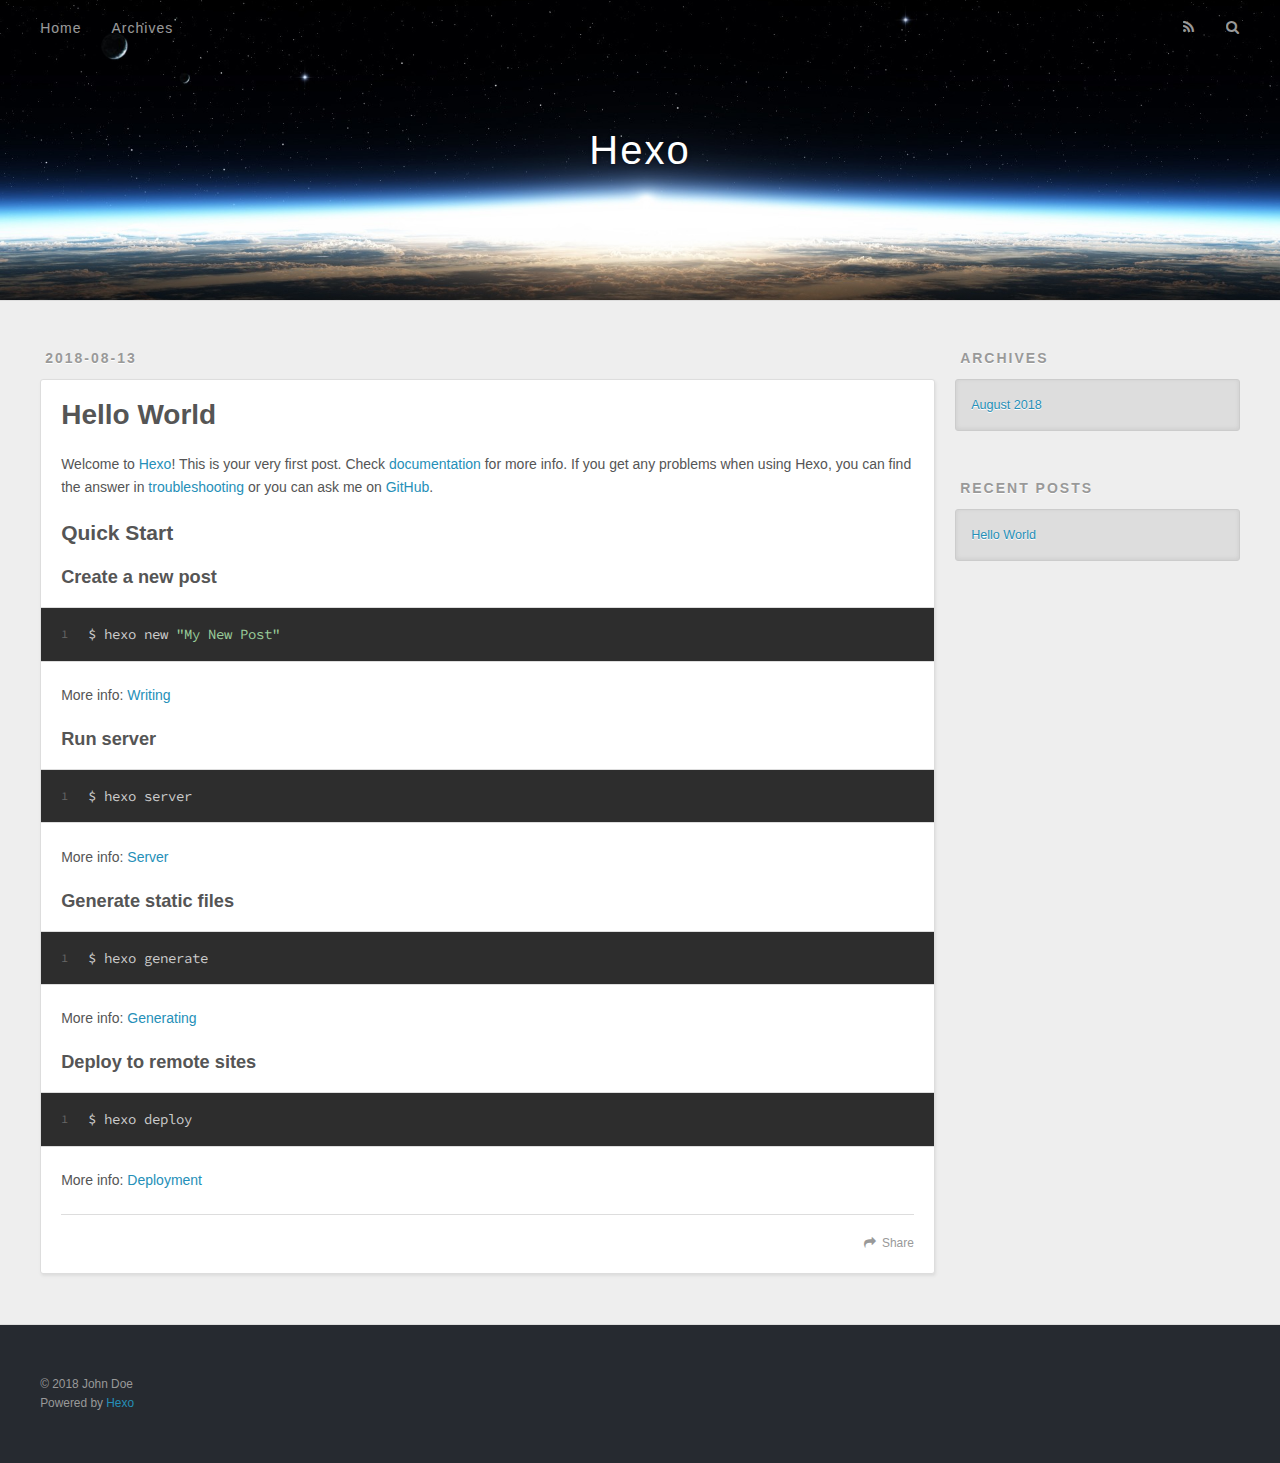
==== index.html @ 6955d1cc "Site updated: 2018-08-13 14:29:18" ====
<!DOCTYPE html>
<html>
<head>
  <meta charset="utf-8">
  

  
  <title>Hexo</title>
  <meta name="viewport" content="width=device-width, initial-scale=1, maximum-scale=1">
  <meta property="og:type" content="website">
<meta property="og:title" content="Hexo">
<meta property="og:url" content="http://yoursite.com/index.html">
<meta property="og:site_name" content="Hexo">
<meta property="og:locale" content="default">
<meta name="twitter:card" content="summary">
<meta name="twitter:title" content="Hexo">
  
    <link rel="alternate" href="/atom.xml" title="Hexo" type="application/atom+xml">
  
  
    <link rel="icon" href="/favicon.png">
  
  
    <link href="//fonts.googleapis.com/css?family=Source+Code+Pro" rel="stylesheet" type="text/css">
  
  <link rel="stylesheet" href="/css/style.css">
</head>

<body>
  <div id="container">
    <div id="wrap">
      <header id="header">
  <div id="banner"></div>
  <div id="header-outer" class="outer">
    <div id="header-title" class="inner">
      <h1 id="logo-wrap">
        <a href="/" id="logo">Hexo</a>
      </h1>
      
    </div>
    <div id="header-inner" class="inner">
      <nav id="main-nav">
        <a id="main-nav-toggle" class="nav-icon"></a>
        
          <a class="main-nav-link" href="/">Home</a>
        
          <a class="main-nav-link" href="/archives">Archives</a>
        
      </nav>
      <nav id="sub-nav">
        
          <a id="nav-rss-link" class="nav-icon" href="/atom.xml" title="RSS Feed"></a>
        
        <a id="nav-search-btn" class="nav-icon" title="Search"></a>
      </nav>
      <div id="search-form-wrap">
        <form action="//google.com/search" method="get" accept-charset="UTF-8" class="search-form"><input type="search" name="q" class="search-form-input" placeholder="Search"><button type="submit" class="search-form-submit">&#xF002;</button><input type="hidden" name="sitesearch" value="http://yoursite.com"></form>
      </div>
    </div>
  </div>
</header>
      <div class="outer">
        <section id="main">
  
    <article id="post-hello-world" class="article article-type-post" itemscope itemprop="blogPost">
  <div class="article-meta">
    <a href="/2018/08/13/hello-world/" class="article-date">
  <time datetime="2018-08-12T16:56:02.619Z" itemprop="datePublished">2018-08-13</time>
</a>
    
  </div>
  <div class="article-inner">
    
    
      <header class="article-header">
        
  
    <h1 itemprop="name">
      <a class="article-title" href="/2018/08/13/hello-world/">Hello World</a>
    </h1>
  

      </header>
    
    <div class="article-entry" itemprop="articleBody">
      
        <p>Welcome to <a href="https://hexo.io/" target="_blank" rel="noopener">Hexo</a>! This is your very first post. Check <a href="https://hexo.io/docs/" target="_blank" rel="noopener">documentation</a> for more info. If you get any problems when using Hexo, you can find the answer in <a href="https://hexo.io/docs/troubleshooting.html" target="_blank" rel="noopener">troubleshooting</a> or you can ask me on <a href="https://github.com/hexojs/hexo/issues" target="_blank" rel="noopener">GitHub</a>.</p>
<h2 id="Quick-Start"><a href="#Quick-Start" class="headerlink" title="Quick Start"></a>Quick Start</h2><h3 id="Create-a-new-post"><a href="#Create-a-new-post" class="headerlink" title="Create a new post"></a>Create a new post</h3><figure class="highlight bash"><table><tr><td class="gutter"><pre><span class="line">1</span><br></pre></td><td class="code"><pre><span class="line">$ hexo new <span class="string">"My New Post"</span></span><br></pre></td></tr></table></figure>
<p>More info: <a href="https://hexo.io/docs/writing.html" target="_blank" rel="noopener">Writing</a></p>
<h3 id="Run-server"><a href="#Run-server" class="headerlink" title="Run server"></a>Run server</h3><figure class="highlight bash"><table><tr><td class="gutter"><pre><span class="line">1</span><br></pre></td><td class="code"><pre><span class="line">$ hexo server</span><br></pre></td></tr></table></figure>
<p>More info: <a href="https://hexo.io/docs/server.html" target="_blank" rel="noopener">Server</a></p>
<h3 id="Generate-static-files"><a href="#Generate-static-files" class="headerlink" title="Generate static files"></a>Generate static files</h3><figure class="highlight bash"><table><tr><td class="gutter"><pre><span class="line">1</span><br></pre></td><td class="code"><pre><span class="line">$ hexo generate</span><br></pre></td></tr></table></figure>
<p>More info: <a href="https://hexo.io/docs/generating.html" target="_blank" rel="noopener">Generating</a></p>
<h3 id="Deploy-to-remote-sites"><a href="#Deploy-to-remote-sites" class="headerlink" title="Deploy to remote sites"></a>Deploy to remote sites</h3><figure class="highlight bash"><table><tr><td class="gutter"><pre><span class="line">1</span><br></pre></td><td class="code"><pre><span class="line">$ hexo deploy</span><br></pre></td></tr></table></figure>
<p>More info: <a href="https://hexo.io/docs/deployment.html" target="_blank" rel="noopener">Deployment</a></p>

      
    </div>
    <footer class="article-footer">
      <a data-url="http://yoursite.com/2018/08/13/hello-world/" data-id="cjkr3f8r6000020umygfd1src" class="article-share-link">Share</a>
      
      
    </footer>
  </div>
  
</article>


  


</section>
        
          <aside id="sidebar">
  
    

  
    

  
    
  
    
  <div class="widget-wrap">
    <h3 class="widget-title">Archives</h3>
    <div class="widget">
      <ul class="archive-list"><li class="archive-list-item"><a class="archive-list-link" href="/archives/2018/08/">August 2018</a></li></ul>
    </div>
  </div>


  
    
  <div class="widget-wrap">
    <h3 class="widget-title">Recent Posts</h3>
    <div class="widget">
      <ul>
        
          <li>
            <a href="/2018/08/13/hello-world/">Hello World</a>
          </li>
        
      </ul>
    </div>
  </div>

  
</aside>
        
      </div>
      <footer id="footer">
  
  <div class="outer">
    <div id="footer-info" class="inner">
      &copy; 2018 John Doe<br>
      Powered by <a href="http://hexo.io/" target="_blank">Hexo</a>
    </div>
  </div>
</footer>
    </div>
    <nav id="mobile-nav">
  
    <a href="/" class="mobile-nav-link">Home</a>
  
    <a href="/archives" class="mobile-nav-link">Archives</a>
  
</nav>
    

<script src="//ajax.googleapis.com/ajax/libs/jquery/2.0.3/jquery.min.js"></script>


  <link rel="stylesheet" href="/fancybox/jquery.fancybox.css">
  <script src="/fancybox/jquery.fancybox.pack.js"></script>


<script src="/js/script.js"></script>



  </div>
</body>
</html>
---- css/style.css ----
body {
  width: 100%;
}
body:before,
body:after {
  content: "";
  display: table;
}
body:after {
  clear: both;
}
html,
body,
div,
span,
applet,
object,
iframe,
h1,
h2,
h3,
h4,
h5,
h6,
p,
blockquote,
pre,
a,
abbr,
acronym,
address,
big,
cite,
code,
del,
dfn,
em,
img,
ins,
kbd,
q,
s,
samp,
small,
strike,
strong,
sub,
sup,
tt,
var,
dl,
dt,
dd,
ol,
ul,
li,
fieldset,
form,
label,
legend,
table,
caption,
tbody,
tfoot,
thead,
tr,
th,
td {
  margin: 0;
  padding: 0;
  border: 0;
  outline: 0;
  font-weight: inherit;
  font-style: inherit;
  font-family: inherit;
  font-size: 100%;
  vertical-align: baseline;
}
body {
  line-height: 1;
  color: #000;
  background: #fff;
}
ol,
ul {
  list-style: none;
}
table {
  border-collapse: separate;
  border-spacing: 0;
  vertical-align: middle;
}
caption,
th,
td {
  text-align: left;
  font-weight: normal;
  vertical-align: middle;
}
a img {
  border: none;
}
input,
button {
  margin: 0;
  padding: 0;
}
input::-moz-focus-inner,
button::-moz-focus-inner {
  border: 0;
  padding: 0;
}
@font-face {
  font-family: FontAwesome;
  font-style: normal;
  font-weight: normal;
  src: url("fonts/fontawesome-webfont.eot?v=#4.0.3");
  src: url("fonts/fontawesome-webfont.eot?#iefix&v=#4.0.3") format("embedded-opentype"), url("fonts/fontawesome-webfont.woff?v=#4.0.3") format("woff"), url("fonts/fontawesome-webfont.ttf?v=#4.0.3") format("truetype"), url("fonts/fontawesome-webfont.svg#fontawesomeregular?v=#4.0.3") format("svg");
}
html,
body,
#container {
  height: 100%;
}
body {
  background: #eee;
  font: 14px -apple-system, BlinkMacSystemFont, "Segoe UI", "Roboto", "Oxygen", "Ubuntu", "Cantarell", "Fira Sans", "Droid Sans", "Helvetica Neue", sans-serif;
  -webkit-text-size-adjust: 100%;
}
.outer {
  max-width: 1220px;
  margin: 0 auto;
  padding: 0 20px;
}
.outer:before,
.outer:after {
  content: "";
  display: table;
}
.outer:after {
  clear: both;
}
.inner {
  display: inline;
  float: left;
  width: 98.33333333333333%;
  margin: 0 0.833333333333333%;
}
.left,
.alignleft {
  float: left;
}
.right,
.alignright {
  float: right;
}
.clear {
  clear: both;
}
#container {
  position: relative;
}
.mobile-nav-on {
  overflow: hidden;
}
#wrap {
  height: 100%;
  width: 100%;
  position: absolute;
  top: 0;
  left: 0;
  -webkit-transition: 0.2s ease-out;
  -moz-transition: 0.2s ease-out;
  -ms-transition: 0.2s ease-out;
  transition: 0.2s ease-out;
  z-index: 1;
  background: #eee;
}
.mobile-nav-on #wrap {
  left: 280px;
}
@media screen and (min-width: 768px) {
  #main {
    display: inline;
    float: left;
    width: 73.33333333333333%;
    margin: 0 0.833333333333333%;
  }
}
.article-date,
.article-category-link,
.archive-year,
.widget-title {
  text-decoration: none;
  text-transform: uppercase;
  letter-spacing: 2px;
  color: #999;
  margin-bottom: 1em;
  margin-left: 5px;
  line-height: 1em;
  text-shadow: 0 1px #fff;
  font-weight: bold;
}
.article-inner,
.archive-article-inner {
  background: #fff;
  -webkit-box-shadow: 1px 2px 3px #ddd;
  box-shadow: 1px 2px 3px #ddd;
  border: 1px solid #ddd;
  border-radius: 3px;
}
.article-entry h1,
.widget h1 {
  font-size: 2em;
}
.article-entry h2,
.widget h2 {
  font-size: 1.5em;
}
.article-entry h3,
.widget h3 {
  font-size: 1.3em;
}
.article-entry h4,
.widget h4 {
  font-size: 1.2em;
}
.article-entry h5,
.widget h5 {
  font-size: 1em;
}
.article-entry h6,
.widget h6 {
  font-size: 1em;
  color: #999;
}
.article-entry hr,
.widget hr {
  border: 1px dashed #ddd;
}
.article-entry strong,
.widget strong {
  font-weight: bold;
}
.article-entry em,
.widget em,
.article-entry cite,
.widget cite {
  font-style: italic;
}
.article-entry sup,
.widget sup,
.article-entry sub,
.widget sub {
  font-size: 0.75em;
  line-height: 0;
  position: relative;
  vertical-align: baseline;
}
.article-entry sup,
.widget sup {
  top: -0.5em;
}
.article-entry sub,
.widget sub {
  bottom: -0.2em;
}
.article-entry small,
.widget small {
  font-size: 0.85em;
}
.article-entry acronym,
.widget acronym,
.article-entry abbr,
.widget abbr {
  border-bottom: 1px dotted;
}
.article-entry ul,
.widget ul,
.article-entry ol,
.widget ol,
.article-entry dl,
.widget dl {
  margin: 0 20px;
  line-height: 1.6em;
}
.article-entry ul ul,
.widget ul ul,
.article-entry ol ul,
.widget ol ul,
.article-entry ul ol,
.widget ul ol,
.article-entry ol ol,
.widget ol ol {
  margin-top: 0;
  margin-bottom: 0;
}
.article-entry ul,
.widget ul {
  list-style: disc;
}
.article-entry ol,
.widget ol {
  list-style: decimal;
}
.article-entry dt,
.widget dt {
  font-weight: bold;
}
#header {
  height: 300px;
  position: relative;
  border-bottom: 1px solid #ddd;
}
#header:before,
#header:after {
  content: "";
  position: absolute;
  left: 0;
  right: 0;
  height: 40px;
}
#header:before {
  top: 0;
  background: -webkit-linear-gradient(rgba(0,0,0,0.2), transparent);
  background: -moz-linear-gradient(rgba(0,0,0,0.2), transparent);
  background: -ms-linear-gradient(rgba(0,0,0,0.2), transparent);
  background: linear-gradient(rgba(0,0,0,0.2), transparent);
}
#header:after {
  bottom: 0;
  background: -webkit-linear-gradient(transparent, rgba(0,0,0,0.2));
  background: -moz-linear-gradient(transparent, rgba(0,0,0,0.2));
  background: -ms-linear-gradient(transparent, rgba(0,0,0,0.2));
  background: linear-gradient(transparent, rgba(0,0,0,0.2));
}
#header-outer {
  height: 100%;
  position: relative;
}
#header-inner {
  position: relative;
  overflow: hidden;
}
#banner {
  position: absolute;
  top: 0;
  left: 0;
  width: 100%;
  height: 100%;
  background: url("images/banner.jpg") center #000;
  -webkit-background-size: cover;
  -moz-background-size: cover;
  background-size: cover;
  z-index: -1;
}
#header-title {
  text-align: center;
  height: 40px;
  position: absolute;
  top: 50%;
  left: 0;
  margin-top: -20px;
}
#logo,
#subtitle {
  text-decoration: none;
  color: #fff;
  font-weight: 300;
  text-shadow: 0 1px 4px rgba(0,0,0,0.3);
}
#logo {
  font-size: 40px;
  line-height: 40px;
  letter-spacing: 2px;
}
#subtitle {
  font-size: 16px;
  line-height: 16px;
  letter-spacing: 1px;
}
#subtitle-wrap {
  margin-top: 16px;
}
#main-nav {
  float: left;
  margin-left: -15px;
}
.nav-icon,
.main-nav-link {
  float: left;
  color: #fff;
  opacity: 0.6;
  text-decoration: none;
  text-shadow: 0 1px rgba(0,0,0,0.2);
  -webkit-transition: opacity 0.2s;
  -moz-transition: opacity 0.2s;
  -ms-transition: opacity 0.2s;
  transition: opacity 0.2s;
  display: block;
  padding: 20px 15px;
}
.nav-icon:hover,
.main-nav-link:hover {
  opacity: 1;
}
.nav-icon {
  font-family: FontAwesome;
  text-align: center;
  font-size: 14px;
  width: 14px;
  height: 14px;
  padding: 20px 15px;
  position: relative;
  cursor: pointer;
}
.main-nav-link {
  font-weight: 300;
  letter-spacing: 1px;
}
@media screen and (max-width: 479px) {
  .main-nav-link {
    display: none;
  }
}
#main-nav-toggle {
  display: none;
}
#main-nav-toggle:before {
  content: "\f0c9";
}
@media screen and (max-width: 479px) {
  #main-nav-toggle {
    display: block;
  }
}
#sub-nav {
  float: right;
  margin-right: -15px;
}
#nav-rss-link:before {
  content: "\f09e";
}
#nav-search-btn:before {
  content: "\f002";
}
#search-form-wrap {
  position: absolute;
  top: 15px;
  width: 150px;
  height: 30px;
  right: -150px;
  opacity: 0;
  -webkit-transition: 0.2s ease-out;
  -moz-transition: 0.2s ease-out;
  -ms-transition: 0.2s ease-out;
  transition: 0.2s ease-out;
}
#search-form-wrap.on {
  opacity: 1;
  right: 0;
}
@media screen and (max-width: 479px) {
  #search-form-wrap {
    width: 100%;
    right: -100%;
  }
}
.search-form {
  position: absolute;
  top: 0;
  left: 0;
  right: 0;
  background: #fff;
  padding: 5px 15px;
  border-radius: 15px;
  -webkit-box-shadow: 0 0 10px rgba(0,0,0,0.3);
  box-shadow: 0 0 10px rgba(0,0,0,0.3);
}
.search-form-input {
  border: none;
  background: none;
  color: #555;
  width: 100%;
  font: 13px -apple-system, BlinkMacSystemFont, "Segoe UI", "Roboto", "Oxygen", "Ubuntu", "Cantarell", "Fira Sans", "Droid Sans", "Helvetica Neue", sans-serif;
  outline: none;
}
.search-form-input::-webkit-search-results-decoration,
.search-form-input::-webkit-search-cancel-button {
  -webkit-appearance: none;
}
.search-form-submit {
  position: absolute;
  top: 50%;
  right: 10px;
  margin-top: -7px;
  font: 13px FontAwesome;
  border: none;
  background: none;
  color: #bbb;
  cursor: pointer;
}
.search-form-submit:hover,
.search-form-submit:focus {
  color: #777;
}
.article {
  margin: 50px 0;
}
.article-inner {
  overflow: hidden;
}
.article-meta:before,
.article-meta:after {
  content: "";
  display: table;
}
.article-meta:after {
  clear: both;
}
.article-date {
  float: left;
}
.article-category {
  float: left;
  line-height: 1em;
  color: #ccc;
  text-shadow: 0 1px #fff;
  margin-left: 8px;
}
.article-category:before {
  content: "\2022";
}
.article-category-link {
  margin: 0 12px 1em;
}
.article-header {
  padding: 20px 20px 0;
}
.article-title {
  text-decoration: none;
  font-size: 2em;
  font-weight: bold;
  color: #555;
  line-height: 1.1em;
  -webkit-transition: color 0.2s;
  -moz-transition: color 0.2s;
  -ms-transition: color 0.2s;
  transition: color 0.2s;
}
a.article-title:hover {
  color: #258fb8;
}
.article-entry {
  color: #555;
  padding: 0 20px;
}
.article-entry:before,
.article-entry:after {
  content: "";
  display: table;
}
.article-entry:after {
  clear: both;
}
.article-entry p,
.article-entry table {
  line-height: 1.6em;
  margin: 1.6em 0;
}
.article-entry h1,
.article-entry h2,
.article-entry h3,
.article-entry h4,
.article-entry h5,
.article-entry h6 {
  font-weight: bold;
}
.article-entry h1,
.article-entry h2,
.article-entry h3,
.article-entry h4,
.article-entry h5,
.article-entry h6 {
  line-height: 1.1em;
  margin: 1.1em 0;
}
.article-entry a {
  color: #258fb8;
  text-decoration: none;
}
.article-entry a:hover {
  text-decoration: underline;
}
.article-entry ul,
.article-entry ol,
.article-entry dl {
  margin-top: 1.6em;
  margin-bottom: 1.6em;
}
.article-entry img,
.article-entry video {
  max-width: 100%;
  height: auto;
  display: block;
  margin: auto;
}
.article-entry iframe {
  border: none;
}
.article-entry table {
  width: 100%;
  border-collapse: collapse;
  border-spacing: 0;
}
.article-entry th {
  font-weight: bold;
  border-bottom: 3px solid #ddd;
  padding-bottom: 0.5em;
}
.article-entry td {
  border-bottom: 1px solid #ddd;
  padding: 10px 0;
}
.article-entry blockquote {
  font-family: Georgia, "Times New Roman", serif;
  font-size: 1.4em;
  margin: 1.6em 20px;
  text-align: center;
}
.article-entry blockquote footer {
  font-size: 14px;
  margin: 1.6em 0;
  font-family: -apple-system, BlinkMacSystemFont, "Segoe UI", "Roboto", "Oxygen", "Ubuntu", "Cantarell", "Fira Sans", "Droid Sans", "Helvetica Neue", sans-serif;
}
.article-entry blockquote footer cite:before {
  content: "—";
  padding: 0 0.5em;
}
.article-entry .pullquote {
  text-align: left;
  width: 45%;
  margin: 0;
}
.article-entry .pullquote.left {
  margin-left: 0.5em;
  margin-right: 1em;
}
.article-entry .pullquote.right {
  margin-right: 0.5em;
  margin-left: 1em;
}
.article-entry .caption {
  color: #999;
  display: block;
  font-size: 0.9em;
  margin-top: 0.5em;
  position: relative;
  text-align: center;
}
.article-entry .video-container {
  position: relative;
  padding-top: 56.25%;
  height: 0;
  overflow: hidden;
}
.article-entry .video-container iframe,
.article-entry .video-container object,
.article-entry .video-container embed {
  position: absolute;
  top: 0;
  left: 0;
  width: 100%;
  height: 100%;
  margin-top: 0;
}
.article-more-link a {
  display: inline-block;
  line-height: 1em;
  padding: 6px 15px;
  border-radius: 15px;
  background: #eee;
  color: #999;
  text-shadow: 0 1px #fff;
  text-decoration: none;
}
.article-more-link a:hover {
  background: #258fb8;
  color: #fff;
  text-decoration: none;
  text-shadow: 0 1px #1e7293;
}
.article-footer {
  font-size: 0.85em;
  line-height: 1.6em;
  border-top: 1px solid #ddd;
  padding-top: 1.6em;
  margin: 0 20px 20px;
}
.article-footer:before,
.article-footer:after {
  content: "";
  display: table;
}
.article-footer:after {
  clear: both;
}
.article-footer a {
  color: #999;
  text-decoration: none;
}
.article-footer a:hover {
  color: #555;
}
.article-tag-list-item {
  float: left;
  margin-right: 10px;
}
.article-tag-list-link:before {
  content: "#";
}
.article-comment-link {
  float: right;
}
.article-comment-link:before {
  content: "\f075";
  font-family: FontAwesome;
  padding-right: 8px;
}
.article-share-link {
  cursor: pointer;
  float: right;
  margin-left: 20px;
}
.article-share-link:before {
  content: "\f064";
  font-family: FontAwesome;
  padding-right: 6px;
}
#article-nav {
  position: relative;
}
#article-nav:before,
#article-nav:after {
  content: "";
  display: table;
}
#article-nav:after {
  clear: both;
}
@media screen and (min-width: 768px) {
  #article-nav {
    margin: 50px 0;
  }
  #article-nav:before {
    width: 8px;
    height: 8px;
    position: absolute;
    top: 50%;
    left: 50%;
    margin-top: -4px;
    margin-left: -4px;
    content: "";
    border-radius: 50%;
    background: #ddd;
    -webkit-box-shadow: 0 1px 2px #fff;
    box-shadow: 0 1px 2px #fff;
  }
}
.article-nav-link-wrap {
  text-decoration: none;
  text-shadow: 0 1px #fff;
  color: #999;
  -webkit-box-sizing: border-box;
  -moz-box-sizing: border-box;
  box-sizing: border-box;
  margin-top: 50px;
  text-align: center;
  display: block;
}
.article-nav-link-wrap:hover {
  color: #555;
}
@media screen and (min-width: 768px) {
  .article-nav-link-wrap {
    width: 50%;
    margin-top: 0;
  }
}
@media screen and (min-width: 768px) {
  #article-nav-newer {
    float: left;
    text-align: right;
    padding-right: 20px;
  }
}
@media screen and (min-width: 768px) {
  #article-nav-older {
    float: right;
    text-align: left;
    padding-left: 20px;
  }
}
.article-nav-caption {
  text-transform: uppercase;
  letter-spacing: 2px;
  color: #ddd;
  line-height: 1em;
  font-weight: bold;
}
#article-nav-newer .article-nav-caption {
  margin-right: -2px;
}
.article-nav-title {
  font-size: 0.85em;
  line-height: 1.6em;
  margin-top: 0.5em;
}
.article-share-box {
  position: absolute;
  display: none;
  background: #fff;
  -webkit-box-shadow: 1px 2px 10px rgba(0,0,0,0.2);
  box-shadow: 1px 2px 10px rgba(0,0,0,0.2);
  border-radius: 3px;
  margin-left: -145px;
  overflow: hidden;
  z-index: 1;
}
.article-share-box.on {
  display: block;
}
.article-share-input {
  width: 100%;
  background: none;
  -webkit-box-sizing: border-box;
  -moz-box-sizing: border-box;
  box-sizing: border-box;
  font: 14px -apple-system, BlinkMacSystemFont, "Segoe UI", "Roboto", "Oxygen", "Ubuntu", "Cantarell", "Fira Sans", "Droid Sans", "Helvetica Neue", sans-serif;
  padding: 0 15px;
  color: #555;
  outline: none;
  border: 1px solid #ddd;
  border-radius: 3px 3px 0 0;
  height: 36px;
  line-height: 36px;
}
.article-share-links {
  background: #eee;
}
.article-share-links:before,
.article-share-links:after {
  content: "";
  display: table;
}
.article-share-links:after {
  clear: both;
}
.article-share-twitter,
.article-share-facebook,
.article-share-pinterest,
.article-share-google {
  width: 50px;
  height: 36px;
  display: block;
  float: left;
  position: relative;
  color: #999;
  text-shadow: 0 1px #fff;
}
.article-share-twitter:before,
.article-share-facebook:before,
.article-share-pinterest:before,
.article-share-google:before {
  font-size: 20px;
  font-family: FontAwesome;
  width: 20px;
  height: 20px;
  position: absolute;
  top: 50%;
  left: 50%;
  margin-top: -10px;
  margin-left: -10px;
  text-align: center;
}
.article-share-twitter:hover,
.article-share-facebook:hover,
.article-share-pinterest:hover,
.article-share-google:hover {
  color: #fff;
}
.article-share-twitter:before {
  content: "\f099";
}
.article-share-twitter:hover {
  background: #00aced;
  text-shadow: 0 1px #008abe;
}
.article-share-facebook:before {
  content: "\f09a";
}
.article-share-facebook:hover {
  background: #3b5998;
  text-shadow: 0 1px #2f477a;
}
.article-share-pinterest:before {
  content: "\f0d2";
}
.article-share-pinterest:hover {
  background: #cb2027;
  text-shadow: 0 1px #a21a1f;
}
.article-share-google:before {
  content: "\f0d5";
}
.article-share-google:hover {
  background: #dd4b39;
  text-shadow: 0 1px #be3221;
}
.article-gallery {
  background: #000;
  position: relative;
}
.article-gallery-photos {
  position: relative;
  overflow: hidden;
}
.article-gallery-img {
  display: none;
  max-width: 100%;
}
.article-gallery-img:first-child {
  display: block;
}
.article-gallery-img.loaded {
  position: absolute;
  display: block;
}
.article-gallery-img img {
  display: block;
  max-width: 100%;
  margin: 0 auto;
}
#comments {
  background: #fff;
  -webkit-box-shadow: 1px 2px 3px #ddd;
  box-shadow: 1px 2px 3px #ddd;
  padding: 20px;
  border: 1px solid #ddd;
  border-radius: 3px;
  margin: 50px 0;
}
#comments a {
  color: #258fb8;
}
.archives-wrap {
  margin: 50px 0;
}
.archives:before,
.archives:after {
  content: "";
  display: table;
}
.archives:after {
  clear: both;
}
.archive-year-wrap {
  margin-bottom: 1em;
}
.archives {
  -webkit-column-gap: 10px;
  -moz-column-gap: 10px;
  column-gap: 10px;
}
@media screen and (min-width: 480px) and (max-width: 767px) {
  .archives {
    -webkit-column-count: 2;
    -moz-column-count: 2;
    column-count: 2;
  }
}
@media screen and (min-width: 768px) {
  .archives {
    -webkit-column-count: 3;
    -moz-column-count: 3;
    column-count: 3;
  }
}
.archive-article {
  -webkit-column-break-inside: avoid;
  page-break-inside: avoid;
  overflow: hidden;
  break-inside: avoid-column;
}
.archive-article-inner {
  padding: 10px;
  margin-bottom: 15px;
}
.archive-article-title {
  text-decoration: none;
  font-weight: bold;
  color: #555;
  -webkit-transition: color 0.2s;
  -moz-transition: color 0.2s;
  -ms-transition: color 0.2s;
  transition: color 0.2s;
  line-height: 1.6em;
}
.archive-article-title:hover {
  color: #258fb8;
}
.archive-article-footer {
  margin-top: 1em;
}
.archive-article-date {
  color: #999;
  text-decoration: none;
  font-size: 0.85em;
  line-height: 1em;
  margin-bottom: 0.5em;
  display: block;
}
#page-nav {
  margin: 50px auto;
  background: #fff;
  -webkit-box-shadow: 1px 2px 3px #ddd;
  box-shadow: 1px 2px 3px #ddd;
  border: 1px solid #ddd;
  border-radius: 3px;
  text-align: center;
  color: #999;
  overflow: hidden;
}
#page-nav:before,
#page-nav:after {
  content: "";
  display: table;
}
#page-nav:after {
  clear: both;
}
#page-nav a,
#page-nav span {
  padding: 10px 20px;
  line-height: 1;
  height: 2ex;
}
#page-nav a {
  color: #999;
  text-decoration: none;
}
#page-nav a:hover {
  background: #999;
  color: #fff;
}
#page-nav .prev {
  float: left;
}
#page-nav .next {
  float: right;
}
#page-nav .page-number {
  display: inline-block;
}
@media screen and (max-width: 479px) {
  #page-nav .page-number {
    display: none;
  }
}
#page-nav .current {
  color: #555;
  font-weight: bold;
}
#page-nav .space {
  color: #ddd;
}
#footer {
  background: #262a30;
  padding: 50px 0;
  border-top: 1px solid #ddd;
  color: #999;
}
#footer a {
  color: #258fb8;
  text-decoration: none;
}
#footer a:hover {
  text-decoration: underline;
}
#footer-info {
  line-height: 1.6em;
  font-size: 0.85em;
}
.article-entry pre,
.article-entry .highlight {
  background: #2d2d2d;
  margin: 0 -20px;
  padding: 15px 20px;
  border-style: solid;
  border-color: #ddd;
  border-width: 1px 0;
  overflow: auto;
  color: #ccc;
  line-height: 22.400000000000002px;
}
.article-entry .highlight .gutter pre,
.article-entry .gist .gist-file .gist-data .line-numbers {
  color: #666;
  font-size: 0.85em;
}
.article-entry pre,
.article-entry code {
  font-family: "Source Code Pro", Consolas, Monaco, Menlo, Consolas, monospace;
}
.article-entry code {
  background: #eee;
  text-shadow: 0 1px #fff;
  padding: 0 0.3em;
}
.article-entry pre code {
  background: none;
  text-shadow: none;
  padding: 0;
}
.article-entry .highlight pre {
  border: none;
  margin: 0;
  padding: 0;
}
.article-entry .highlight table {
  margin: 0;
  width: auto;
}
.article-entry .highlight td {
  border: none;
  padding: 0;
}
.article-entry .highlight figcaption {
  font-size: 0.85em;
  color: #999;
  line-height: 1em;
  margin-bottom: 1em;
}
.article-entry .highlight figcaption:before,
.article-entry .highlight figcaption:after {
  content: "";
  display: table;
}
.article-entry .highlight figcaption:after {
  clear: both;
}
.article-entry .highlight figcaption a {
  float: right;
}
.article-entry .highlight .gutter pre {
  text-align: right;
  padding-right: 20px;
}
.article-entry .highlight .line {
  height: 22.400000000000002px;
}
.article-entry .highlight .line.marked {
  background: #515151;
}
.article-entry .gist {
  margin: 0 -20px;
  border-style: solid;
  border-color: #ddd;
  border-width: 1px 0;
  background: #2d2d2d;
  padding: 15px 20px 15px 0;
}
.article-entry .gist .gist-file {
  border: none;
  font-family: "Source Code Pro", Consolas, Monaco, Menlo, Consolas, monospace;
  margin: 0;
}
.article-entry .gist .gist-file .gist-data {
  background: none;
  border: none;
}
.article-entry .gist .gist-file .gist-data .line-numbers {
  background: none;
  border: none;
  padding: 0 20px 0 0;
}
.article-entry .gist .gist-file .gist-data .line-data {
  padding: 0 !important;
}
.article-entry .gist .gist-file .highlight {
  margin: 0;
  padding: 0;
  border: none;
}
.article-entry .gist .gist-file .gist-meta {
  background: #2d2d2d;
  color: #999;
  font: 0.85em -apple-system, BlinkMacSystemFont, "Segoe UI", "Roboto", "Oxygen", "Ubuntu", "Cantarell", "Fira Sans", "Droid Sans", "Helvetica Neue", sans-serif;
  text-shadow: 0 0;
  padding: 0;
  margin-top: 1em;
  margin-left: 20px;
}
.article-entry .gist .gist-file .gist-meta a {
  color: #258fb8;
  font-weight: normal;
}
.article-entry .gist .gist-file .gist-meta a:hover {
  text-decoration: underline;
}
pre .comment,
pre .title {
  color: #999;
}
pre .variable,
pre .attribute,
pre .tag,
pre .regexp,
pre .ruby .constant,
pre .xml .tag .title,
pre .xml .pi,
pre .xml .doctype,
pre .html .doctype,
pre .css .id,
pre .css .class,
pre .css .pseudo {
  color: #f2777a;
}
pre .number,
pre .preprocessor,
pre .built_in,
pre .literal,
pre .params,
pre .constant {
  color: #f99157;
}
pre .class,
pre .ruby .class .title,
pre .css .rules .attribute {
  color: #9c9;
}
pre .string,
pre .value,
pre .inheritance,
pre .header,
pre .ruby .symbol,
pre .xml .cdata {
  color: #9c9;
}
pre .css .hexcolor {
  color: #6cc;
}
pre .function,
pre .python .decorator,
pre .python .title,
pre .ruby .function .title,
pre .ruby .title .keyword,
pre .perl .sub,
pre .javascript .title,
pre .coffeescript .title {
  color: #69c;
}
pre .keyword,
pre .javascript .function {
  color: #c9c;
}
@media screen and (max-width: 479px) {
  #mobile-nav {
    position: absolute;
    top: 0;
    left: 0;
    width: 280px;
    height: 100%;
    background: #191919;
    border-right: 1px solid #fff;
  }
}
@media screen and (max-width: 479px) {
  .mobile-nav-link {
    display: block;
    color: #999;
    text-decoration: none;
    padding: 15px 20px;
    font-weight: bold;
  }
  .mobile-nav-link:hover {
    color: #fff;
  }
}
@media screen and (min-width: 768px) {
  #sidebar {
    display: inline;
    float: left;
    width: 23.333333333333332%;
    margin: 0 0.833333333333333%;
  }
}
.widget-wrap {
  margin: 50px 0;
}
.widget {
  color: #777;
  text-shadow: 0 1px #fff;
  background: #ddd;
  -webkit-box-shadow: 0 -1px 4px #ccc inset;
  box-shadow: 0 -1px 4px #ccc inset;
  border: 1px solid #ccc;
  padding: 15px;
  border-radius: 3px;
}
.widget a {
  color: #258fb8;
  text-decoration: none;
}
.widget a:hover {
  text-decoration: underline;
}
.widget ul ul,
.widget ol ul,
.widget dl ul,
.widget ul ol,
.widget ol ol,
.widget dl ol,
.widget ul dl,
.widget ol dl,
.widget dl dl {
  margin-left: 15px;
  list-style: disc;
}
.widget {
  line-height: 1.6em;
  word-wrap: break-word;
  font-size: 0.9em;
}
.widget ul,
.widget ol {
  list-style: none;
  margin: 0;
}
.widget ul ul,
.widget ol ul,
.widget ul ol,
.widget ol ol {
  margin: 0 20px;
}
.widget ul ul,
.widget ol ul {
  list-style: disc;
}
.widget ul ol,
.widget ol ol {
  list-style: decimal;
}
.category-list-count,
.tag-list-count,
.archive-list-count {
  padding-left: 5px;
  color: #999;
  font-size: 0.85em;
}
.category-list-count:before,
.tag-list-count:before,
.archive-list-count:before {
  content: "(";
}
.category-list-count:after,
.tag-list-count:after,
.archive-list-count:after {
  content: ")";
}
.tagcloud a {
  margin-right: 5px;
  display: inline-block;
}
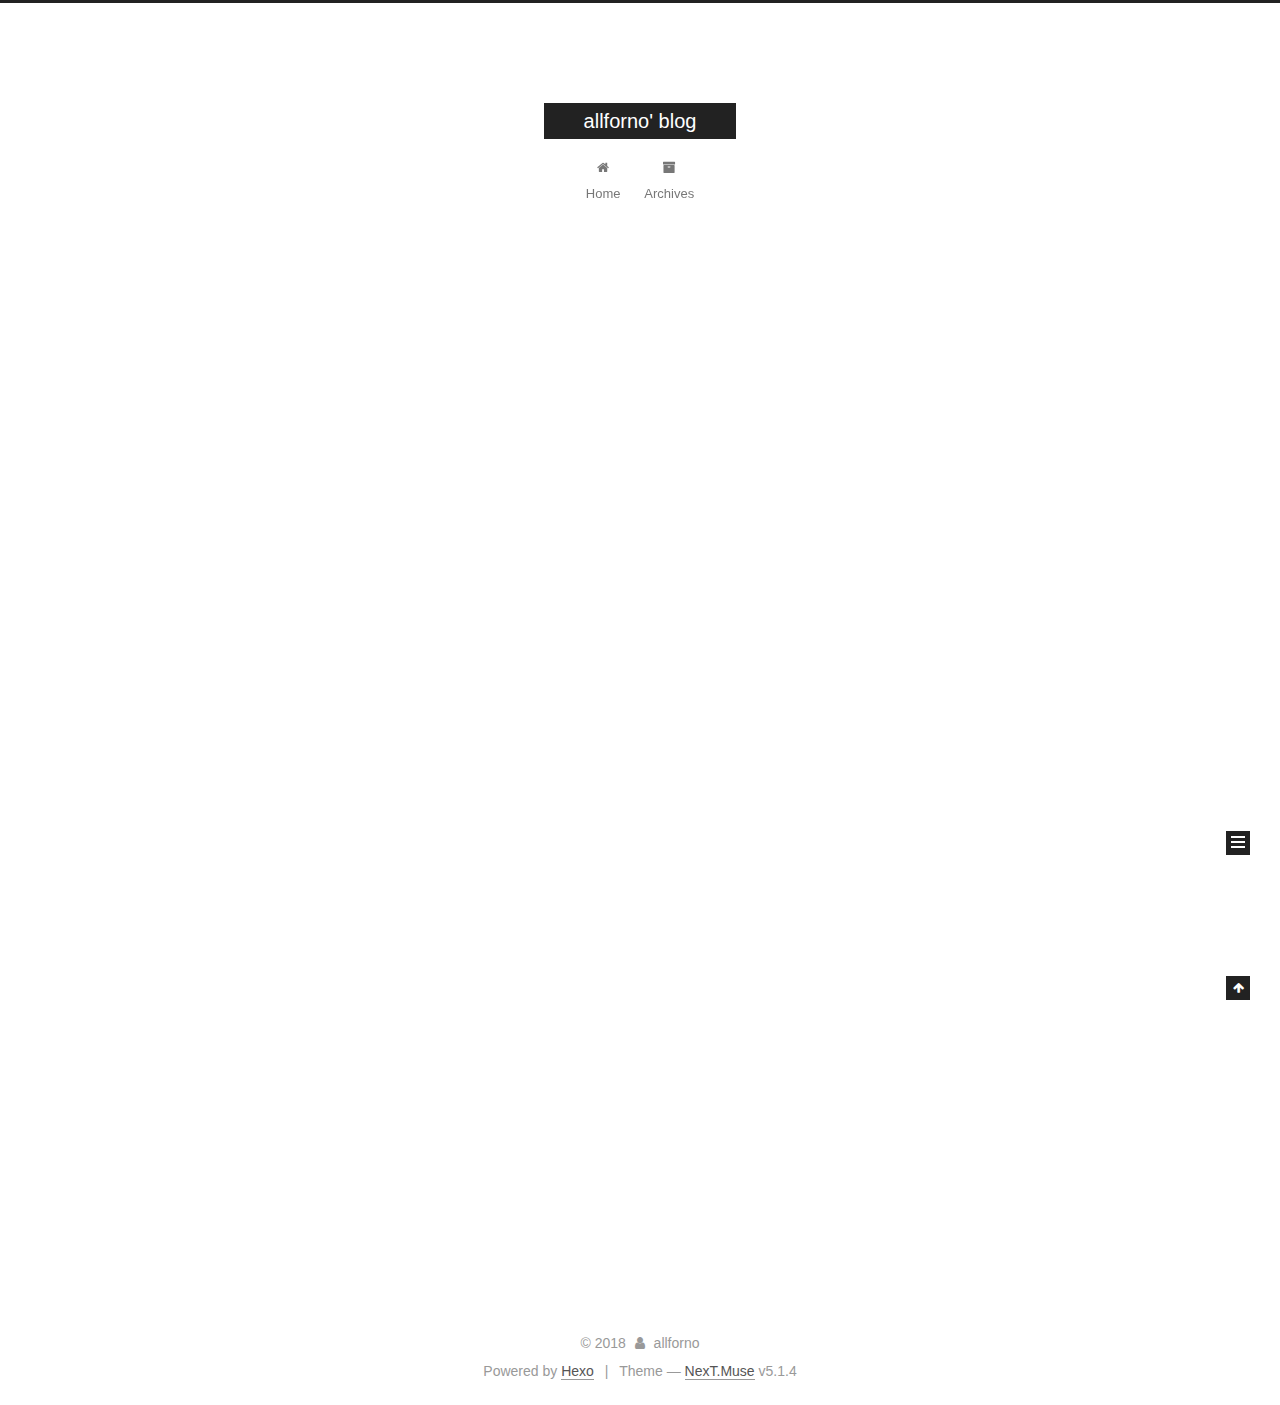
==== commit a298be9d: "Site updated: 2018-08-13 16:12:14" ====
--- a/index.html
+++ b/index.html
@@ -1,90 +1,306 @@
 <!DOCTYPE html>
-<html>
+
+
+
+  
+
+
+<html class="theme-next muse use-motion" lang="">
 <head>
-  <meta charset="utf-8">
-  
-
-  
-  <title>Hexo</title>
-  <meta name="viewport" content="width=device-width, initial-scale=1, maximum-scale=1">
-  <meta property="og:type" content="website">
-<meta property="og:title" content="Hexo">
+  <meta charset="UTF-8"/>
+<meta http-equiv="X-UA-Compatible" content="IE=edge" />
+<meta name="viewport" content="width=device-width, initial-scale=1, maximum-scale=1"/>
+<meta name="theme-color" content="#222">
+
+
+
+
+
+
+
+
+
+<meta http-equiv="Cache-Control" content="no-transform" />
+<meta http-equiv="Cache-Control" content="no-siteapp" />
+
+
+
+
+
+
+
+
+
+
+
+
+
+
+
+
+  
+  
+  <link href="/lib/fancybox/source/jquery.fancybox.css?v=2.1.5" rel="stylesheet" type="text/css" />
+
+
+
+
+
+
+
+<link href="/lib/font-awesome/css/font-awesome.min.css?v=4.6.2" rel="stylesheet" type="text/css" />
+
+<link href="/css/main.css?v=5.1.4" rel="stylesheet" type="text/css" />
+
+
+  <link rel="apple-touch-icon" sizes="180x180" href="/images/apple-touch-icon-next.png?v=5.1.4">
+
+
+  <link rel="icon" type="image/png" sizes="32x32" href="/images/favicon-32x32-next.png?v=5.1.4">
+
+
+  <link rel="icon" type="image/png" sizes="16x16" href="/images/favicon-16x16-next.png?v=5.1.4">
+
+
+  <link rel="mask-icon" href="/images/logo.svg?v=5.1.4" color="#222">
+
+
+
+
+
+  <meta name="keywords" content="Hexo, NexT" />
+
+
+
+
+
+
+
+
+
+
+<meta property="og:type" content="website">
+<meta property="og:title" content="allforno&#39; blog">
 <meta property="og:url" content="http://yoursite.com/index.html">
-<meta property="og:site_name" content="Hexo">
+<meta property="og:site_name" content="allforno&#39; blog">
 <meta property="og:locale" content="default">
 <meta name="twitter:card" content="summary">
-<meta name="twitter:title" content="Hexo">
-  
-    <link rel="alternate" href="/atom.xml" title="Hexo" type="application/atom+xml">
-  
-  
-    <link rel="icon" href="/favicon.png">
-  
-  
-    <link href="//fonts.googleapis.com/css?family=Source+Code+Pro" rel="stylesheet" type="text/css">
-  
-  <link rel="stylesheet" href="/css/style.css">
+<meta name="twitter:title" content="allforno&#39; blog">
+
+
+
+<script type="text/javascript" id="hexo.configurations">
+  var NexT = window.NexT || {};
+  var CONFIG = {
+    root: '/',
+    scheme: 'Muse',
+    version: '5.1.4',
+    sidebar: {"position":"left","display":"post","offset":12,"b2t":false,"scrollpercent":false,"onmobile":false},
+    fancybox: true,
+    tabs: true,
+    motion: {"enable":true,"async":false,"transition":{"post_block":"fadeIn","post_header":"slideDownIn","post_body":"slideDownIn","coll_header":"slideLeftIn","sidebar":"slideUpIn"}},
+    duoshuo: {
+      userId: '0',
+      author: 'Author'
+    },
+    algolia: {
+      applicationID: '',
+      apiKey: '',
+      indexName: '',
+      hits: {"per_page":10},
+      labels: {"input_placeholder":"Search for Posts","hits_empty":"We didn't find any results for the search: ${query}","hits_stats":"${hits} results found in ${time} ms"}
+    }
+  };
+</script>
+
+
+
+  <link rel="canonical" href="http://yoursite.com/"/>
+
+
+
+
+
+  <title>allforno' blog</title>
+  
+
+
+
+
+
+
+
+
 </head>
 
-<body>
-  <div id="container">
-    <div id="wrap">
-      <header id="header">
-  <div id="banner"></div>
-  <div id="header-outer" class="outer">
-    <div id="header-title" class="inner">
-      <h1 id="logo-wrap">
-        <a href="/" id="logo">Hexo</a>
-      </h1>
-      
+<body itemscope itemtype="http://schema.org/WebPage" lang="default">
+
+  
+  
+    
+  
+
+  <div class="container sidebar-position-left 
+  page-home">
+    <div class="headband"></div>
+
+    <header id="header" class="header" itemscope itemtype="http://schema.org/WPHeader">
+      <div class="header-inner"><div class="site-brand-wrapper">
+  <div class="site-meta ">
+    
+
+    <div class="custom-logo-site-title">
+      <a href="/"  class="brand" rel="start">
+        <span class="logo-line-before"><i></i></span>
+        <span class="site-title">allforno' blog</span>
+        <span class="logo-line-after"><i></i></span>
+      </a>
     </div>
-    <div id="header-inner" class="inner">
-      <nav id="main-nav">
-        <a id="main-nav-toggle" class="nav-icon"></a>
-        
-          <a class="main-nav-link" href="/">Home</a>
-        
-          <a class="main-nav-link" href="/archives">Archives</a>
-        
-      </nav>
-      <nav id="sub-nav">
-        
-          <a id="nav-rss-link" class="nav-icon" href="/atom.xml" title="RSS Feed"></a>
-        
-        <a id="nav-search-btn" class="nav-icon" title="Search"></a>
-      </nav>
-      <div id="search-form-wrap">
-        <form action="//google.com/search" method="get" accept-charset="UTF-8" class="search-form"><input type="search" name="q" class="search-form-input" placeholder="Search"><button type="submit" class="search-form-submit">&#xF002;</button><input type="hidden" name="sitesearch" value="http://yoursite.com"></form>
-      </div>
-    </div>
+      
+        <p class="site-subtitle"></p>
+      
   </div>
-</header>
-      <div class="outer">
-        <section id="main">
-  
-    <article id="post-hello-world" class="article article-type-post" itemscope itemprop="blogPost">
-  <div class="article-meta">
-    <a href="/2018/08/13/hello-world/" class="article-date">
-  <time datetime="2018-08-12T16:56:02.619Z" itemprop="datePublished">2018-08-13</time>
-</a>
-    
+
+  <div class="site-nav-toggle">
+    <button>
+      <span class="btn-bar"></span>
+      <span class="btn-bar"></span>
+      <span class="btn-bar"></span>
+    </button>
   </div>
-  <div class="article-inner">
-    
-    
-      <header class="article-header">
-        
-  
-    <h1 itemprop="name">
-      <a class="article-title" href="/2018/08/13/hello-world/">Hello World</a>
-    </h1>
-  
-
+</div>
+
+<nav class="site-nav">
+  
+
+  
+    <ul id="menu" class="menu">
+      
+        
+        <li class="menu-item menu-item-home">
+          <a href="/" rel="section">
+            
+              <i class="menu-item-icon fa fa-fw fa-home"></i> <br />
+            
+            Home
+          </a>
+        </li>
+      
+        
+        <li class="menu-item menu-item-archives">
+          <a href="/archives/" rel="section">
+            
+              <i class="menu-item-icon fa fa-fw fa-archive"></i> <br />
+            
+            Archives
+          </a>
+        </li>
+      
+
+      
+    </ul>
+  
+
+  
+</nav>
+
+
+
+ </div>
+    </header>
+
+    <main id="main" class="main">
+      <div class="main-inner">
+        <div class="content-wrap">
+          <div id="content" class="content">
+            
+  <section id="posts" class="posts-expand">
+    
+      
+
+  
+
+  
+  
+  
+
+  <article class="post post-type-normal" itemscope itemtype="http://schema.org/Article">
+  
+  
+  
+  <div class="post-block">
+    <link itemprop="mainEntityOfPage" href="http://yoursite.com/2018/08/13/hello-world/">
+
+    <span hidden itemprop="author" itemscope itemtype="http://schema.org/Person">
+      <meta itemprop="name" content="allforno">
+      <meta itemprop="description" content="">
+      <meta itemprop="image" content="/images/avatar.gif">
+    </span>
+
+    <span hidden itemprop="publisher" itemscope itemtype="http://schema.org/Organization">
+      <meta itemprop="name" content="allforno' blog">
+    </span>
+
+    
+      <header class="post-header">
+
+        
+        
+          <h1 class="post-title" itemprop="name headline">
+                
+                <a class="post-title-link" href="/2018/08/13/hello-world/" itemprop="url">Hello World</a></h1>
+        
+
+        <div class="post-meta">
+          <span class="post-time">
+            
+              <span class="post-meta-item-icon">
+                <i class="fa fa-calendar-o"></i>
+              </span>
+              
+                <span class="post-meta-item-text">Posted on</span>
+              
+              <time title="Post created" itemprop="dateCreated datePublished" datetime="2018-08-13T00:56:02+08:00">
+                2018-08-13
+              </time>
+            
+
+            
+
+            
+          </span>
+
+          
+
+          
+            
+          
+
+          
+          
+
+          
+
+          
+
+          
+
+        </div>
       </header>
     
-    <div class="article-entry" itemprop="articleBody">
-      
-        <p>Welcome to <a href="https://hexo.io/" target="_blank" rel="noopener">Hexo</a>! This is your very first post. Check <a href="https://hexo.io/docs/" target="_blank" rel="noopener">documentation</a> for more info. If you get any problems when using Hexo, you can find the answer in <a href="https://hexo.io/docs/troubleshooting.html" target="_blank" rel="noopener">troubleshooting</a> or you can ask me on <a href="https://github.com/hexojs/hexo/issues" target="_blank" rel="noopener">GitHub</a>.</p>
+
+    
+    
+    
+    <div class="post-body" itemprop="articleBody">
+
+      
+      
+
+      
+        
+          
+            <p>Welcome to <a href="https://hexo.io/" target="_blank" rel="noopener">Hexo</a>! This is your very first post. Check <a href="https://hexo.io/docs/" target="_blank" rel="noopener">documentation</a> for more info. If you get any problems when using Hexo, you can find the answer in <a href="https://hexo.io/docs/troubleshooting.html" target="_blank" rel="noopener">troubleshooting</a> or you can ask me on <a href="https://github.com/hexojs/hexo/issues" target="_blank" rel="noopener">GitHub</a>.</p>
 <h2 id="Quick-Start"><a href="#Quick-Start" class="headerlink" title="Quick Start"></a>Quick Start</h2><h3 id="Create-a-new-post"><a href="#Create-a-new-post" class="headerlink" title="Create a new post"></a>Create a new post</h3><figure class="highlight bash"><table><tr><td class="gutter"><pre><span class="line">1</span><br></pre></td><td class="code"><pre><span class="line">$ hexo new <span class="string">"My New Post"</span></span><br></pre></td></tr></table></figure>
 <p>More info: <a href="https://hexo.io/docs/writing.html" target="_blank" rel="noopener">Writing</a></p>
 <h3 id="Run-server"><a href="#Run-server" class="headerlink" title="Run server"></a>Run server</h3><figure class="highlight bash"><table><tr><td class="gutter"><pre><span class="line">1</span><br></pre></td><td class="code"><pre><span class="line">$ hexo server</span><br></pre></td></tr></table></figure>
@@ -94,91 +310,307 @@
 <h3 id="Deploy-to-remote-sites"><a href="#Deploy-to-remote-sites" class="headerlink" title="Deploy to remote sites"></a>Deploy to remote sites</h3><figure class="highlight bash"><table><tr><td class="gutter"><pre><span class="line">1</span><br></pre></td><td class="code"><pre><span class="line">$ hexo deploy</span><br></pre></td></tr></table></figure>
 <p>More info: <a href="https://hexo.io/docs/deployment.html" target="_blank" rel="noopener">Deployment</a></p>
 
+          
+        
       
     </div>
-    <footer class="article-footer">
-      <a data-url="http://yoursite.com/2018/08/13/hello-world/" data-id="cjkr3f8r6000020umygfd1src" class="article-share-link">Share</a>
-      
+    
+    
+    
+
+    
+
+    
+
+    
+
+    <footer class="post-footer">
+      
+
+      
+
+      
+
+      
+      
+        <div class="post-eof"></div>
       
     </footer>
   </div>
   
-</article>
-
-
-  
-
-
-</section>
-        
-          <aside id="sidebar">
-  
-    
-
-  
-    
-
-  
-    
-  
-    
-  <div class="widget-wrap">
-    <h3 class="widget-title">Archives</h3>
-    <div class="widget">
-      <ul class="archive-list"><li class="archive-list-item"><a class="archive-list-link" href="/archives/2018/08/">August 2018</a></li></ul>
+  
+  
+  </article>
+
+
+    
+  </section>
+
+  
+
+
+          </div>
+          
+
+
+          
+
+        </div>
+        
+          
+  
+  <div class="sidebar-toggle">
+    <div class="sidebar-toggle-line-wrap">
+      <span class="sidebar-toggle-line sidebar-toggle-line-first"></span>
+      <span class="sidebar-toggle-line sidebar-toggle-line-middle"></span>
+      <span class="sidebar-toggle-line sidebar-toggle-line-last"></span>
     </div>
   </div>
 
-
-  
-    
-  <div class="widget-wrap">
-    <h3 class="widget-title">Recent Posts</h3>
-    <div class="widget">
-      <ul>
-        
-          <li>
-            <a href="/2018/08/13/hello-world/">Hello World</a>
-          </li>
-        
-      </ul>
+  <aside id="sidebar" class="sidebar">
+    
+    <div class="sidebar-inner">
+
+      
+
+      
+
+      <section class="site-overview-wrap sidebar-panel sidebar-panel-active">
+        <div class="site-overview">
+          <div class="site-author motion-element" itemprop="author" itemscope itemtype="http://schema.org/Person">
+            
+              <p class="site-author-name" itemprop="name">allforno</p>
+              <p class="site-description motion-element" itemprop="description"></p>
+          </div>
+
+          <nav class="site-state motion-element">
+
+            
+              <div class="site-state-item site-state-posts">
+              
+                <a href="/archives/">
+              
+                  <span class="site-state-item-count">1</span>
+                  <span class="site-state-item-name">posts</span>
+                </a>
+              </div>
+            
+
+            
+
+            
+
+          </nav>
+
+          
+
+          
+
+          
+          
+
+          
+          
+
+          
+
+        </div>
+      </section>
+
+      
+
+      
+
     </div>
+  </aside>
+
+
+        
+      </div>
+    </main>
+
+    <footer id="footer" class="footer">
+      <div class="footer-inner">
+        <div class="copyright">&copy; <span itemprop="copyrightYear">2018</span>
+  <span class="with-love">
+    <i class="fa fa-user"></i>
+  </span>
+  <span class="author" itemprop="copyrightHolder">allforno</span>
+
+  
+</div>
+
+
+  <div class="powered-by">Powered by <a class="theme-link" target="_blank" href="https://hexo.io">Hexo</a></div>
+
+
+
+  <span class="post-meta-divider">|</span>
+
+
+
+  <div class="theme-info">Theme &mdash; <a class="theme-link" target="_blank" href="https://github.com/iissnan/hexo-theme-next">NexT.Muse</a> v5.1.4</div>
+
+
+
+
+        
+
+
+
+
+
+
+
+        
+      </div>
+    </footer>
+
+    
+      <div class="back-to-top">
+        <i class="fa fa-arrow-up"></i>
+        
+      </div>
+    
+
+    
+
   </div>
 
   
-</aside>
-        
-      </div>
-      <footer id="footer">
-  
-  <div class="outer">
-    <div id="footer-info" class="inner">
-      &copy; 2018 John Doe<br>
-      Powered by <a href="http://hexo.io/" target="_blank">Hexo</a>
-    </div>
-  </div>
-</footer>
-    </div>
-    <nav id="mobile-nav">
-  
-    <a href="/" class="mobile-nav-link">Home</a>
-  
-    <a href="/archives" class="mobile-nav-link">Archives</a>
-  
-</nav>
-    
-
-<script src="//ajax.googleapis.com/ajax/libs/jquery/2.0.3/jquery.min.js"></script>
-
-
-  <link rel="stylesheet" href="/fancybox/jquery.fancybox.css">
-  <script src="/fancybox/jquery.fancybox.pack.js"></script>
-
-
-<script src="/js/script.js"></script>
-
-
-
-  </div>
+
+<script type="text/javascript">
+  if (Object.prototype.toString.call(window.Promise) !== '[object Function]') {
+    window.Promise = null;
+  }
+</script>
+
+
+
+
+
+
+
+
+
+  
+
+
+
+
+
+
+
+
+
+
+
+
+  
+  
+    <script type="text/javascript" src="/lib/jquery/index.js?v=2.1.3"></script>
+  
+
+  
+  
+    <script type="text/javascript" src="/lib/fastclick/lib/fastclick.min.js?v=1.0.6"></script>
+  
+
+  
+  
+    <script type="text/javascript" src="/lib/jquery_lazyload/jquery.lazyload.js?v=1.9.7"></script>
+  
+
+  
+  
+    <script type="text/javascript" src="/lib/velocity/velocity.min.js?v=1.2.1"></script>
+  
+
+  
+  
+    <script type="text/javascript" src="/lib/velocity/velocity.ui.min.js?v=1.2.1"></script>
+  
+
+  
+  
+    <script type="text/javascript" src="/lib/fancybox/source/jquery.fancybox.pack.js?v=2.1.5"></script>
+  
+
+
+  
+
+
+  <script type="text/javascript" src="/js/src/utils.js?v=5.1.4"></script>
+
+  <script type="text/javascript" src="/js/src/motion.js?v=5.1.4"></script>
+
+
+
+  
+  
+
+  
+
+  
+
+
+  <script type="text/javascript" src="/js/src/bootstrap.js?v=5.1.4"></script>
+
+
+
+  
+
+
+  
+
+
+
+
+	
+
+
+
+
+
+  
+
+
+
+
+
+  
+
+
+
+
+
+
+
+
+
+
+
+
+  
+
+
+
+
+
+  
+
+  
+
+  
+
+  
+  
+
+  
+
+  
+
+  
+
 </body>
-</html>+</html>
--- a/css/main.css
+++ b/css/main.css
@@ -0,0 +1,2662 @@
+/* normalize.css v3.0.2 | MIT License | git.io/normalize */
+html {
+  font-family: sans-serif; /* 1 */
+  -ms-text-size-adjust: 100%; /* 2 */
+  -webkit-text-size-adjust: 100%; /* 2 */
+}
+body {
+  margin: 0;
+}
+article,
+aside,
+details,
+figcaption,
+figure,
+footer,
+header,
+hgroup,
+main,
+menu,
+nav,
+section,
+summary {
+  display: block;
+}
+audio,
+canvas,
+progress,
+video {
+  display: inline-block; /* 1 */
+  vertical-align: baseline; /* 2 */
+}
+audio:not([controls]) {
+  display: none;
+  height: 0;
+}
+[hidden],
+template {
+  display: none;
+}
+a {
+  background-color: transparent;
+}
+a:active,
+a:hover {
+  outline: 0;
+}
+abbr[title] {
+  border-bottom: 1px dotted;
+}
+b,
+strong {
+  font-weight: bold;
+}
+dfn {
+  font-style: italic;
+}
+h1 {
+  font-size: 2em;
+  margin: 0.67em 0;
+}
+mark {
+  background: #ff0;
+  color: #000;
+}
+small {
+  font-size: 80%;
+}
+sub,
+sup {
+  font-size: 75%;
+  line-height: 0;
+  position: relative;
+  vertical-align: baseline;
+}
+sup {
+  top: -0.5em;
+}
+sub {
+  bottom: -0.25em;
+}
+img {
+  border: 0;
+}
+svg:not(:root) {
+  overflow: hidden;
+}
+figure {
+  margin: 1em 40px;
+}
+hr {
+  -moz-box-sizing: content-box;
+  box-sizing: content-box;
+  height: 0;
+}
+pre {
+  overflow: auto;
+}
+code,
+kbd,
+pre,
+samp {
+  font-family: monospace, monospace;
+  font-size: 1em;
+}
+button,
+input,
+optgroup,
+select,
+textarea {
+  color: inherit; /* 1 */
+  font: inherit; /* 2 */
+  margin: 0; /* 3 */
+}
+button {
+  overflow: visible;
+}
+button,
+select {
+  text-transform: none;
+}
+button,
+html input[type="button"],
+input[type="reset"],
+input[type="submit"] {
+  -webkit-appearance: button; /* 2 */
+  cursor: pointer; /* 3 */
+}
+button[disabled],
+html input[disabled] {
+  cursor: default;
+}
+button::-moz-focus-inner,
+input::-moz-focus-inner {
+  border: 0;
+  padding: 0;
+}
+input {
+  line-height: normal;
+}
+input[type="checkbox"],
+input[type="radio"] {
+  box-sizing: border-box; /* 1 */
+  padding: 0; /* 2 */
+}
+input[type="number"]::-webkit-inner-spin-button,
+input[type="number"]::-webkit-outer-spin-button {
+  height: auto;
+}
+input[type="search"] {
+  -webkit-appearance: textfield; /* 1 */
+  -moz-box-sizing: content-box;
+  -webkit-box-sizing: content-box; /* 2 */
+  box-sizing: content-box;
+}
+input[type="search"]::-webkit-search-cancel-button,
+input[type="search"]::-webkit-search-decoration {
+  -webkit-appearance: none;
+}
+fieldset {
+  border: 1px solid #c0c0c0;
+  margin: 0 2px;
+  padding: 0.35em 0.625em 0.75em;
+}
+legend {
+  border: 0; /* 1 */
+  padding: 0; /* 2 */
+}
+textarea {
+  overflow: auto;
+}
+optgroup {
+  font-weight: bold;
+}
+table {
+  border-collapse: collapse;
+  border-spacing: 0;
+}
+td,
+th {
+  padding: 0;
+}
+::selection {
+  background: #262a30;
+  color: #fff;
+}
+body {
+  position: relative;
+  font-family: 'Lato', "PingFang SC", "Microsoft YaHei", sans-serif;
+  font-size: 14px;
+  line-height: 2;
+  color: #555;
+  background: #fff;
+}
+@media (max-width: 767px) {
+  body {
+    padding-right: 0 !important;
+  }
+}
+@media (min-width: 768px) and (max-width: 991px) {
+  body {
+    padding-right: 0 !important;
+  }
+}
+@media (min-width: 1600px) {
+  body {
+    font-size: 16px;
+  }
+}
+h1,
+h2,
+h3,
+h4,
+h5,
+h6 {
+  margin: 0;
+  padding: 0;
+  font-weight: bold;
+  line-height: 1.5;
+  font-family: 'Lato', "PingFang SC", "Microsoft YaHei", sans-serif;
+}
+h2,
+h3,
+h4,
+h5,
+h6 {
+  margin: 20px 0 15px;
+}
+h1 {
+  font-size: 22px;
+}
+@media (max-width: 767px) {
+  h1 {
+    font-size: 18px;
+  }
+}
+h2 {
+  font-size: 20px;
+}
+@media (max-width: 767px) {
+  h2 {
+    font-size: 16px;
+  }
+}
+h3 {
+  font-size: 18px;
+}
+@media (max-width: 767px) {
+  h3 {
+    font-size: 14px;
+  }
+}
+h4 {
+  font-size: 16px;
+}
+@media (max-width: 767px) {
+  h4 {
+    font-size: 12px;
+  }
+}
+h5 {
+  font-size: 14px;
+}
+@media (max-width: 767px) {
+  h5 {
+    font-size: 10px;
+  }
+}
+h6 {
+  font-size: 12px;
+}
+@media (max-width: 767px) {
+  h6 {
+    font-size: 8px;
+  }
+}
+p {
+  margin: 0 0 20px 0;
+}
+a {
+  color: #555;
+  text-decoration: none;
+  outline: none;
+  border-bottom: 1px solid #999;
+  word-wrap: break-word;
+}
+a:hover {
+  color: #222;
+  border-bottom-color: #222;
+}
+blockquote {
+  margin: 0;
+  padding: 0;
+}
+img {
+  display: block;
+  margin: auto;
+  max-width: 100%;
+  height: auto;
+}
+hr {
+  margin: 40px 0;
+  height: 3px;
+  border: none;
+  background-color: #ddd;
+  background-image: repeating-linear-gradient(-45deg, #fff, #fff 4px, transparent 4px, transparent 8px);
+}
+blockquote {
+  padding: 0 15px;
+  color: #666;
+  border-left: 4px solid #ddd;
+}
+blockquote cite::before {
+  content: "-";
+  padding: 0 5px;
+}
+dt {
+  font-weight: 700;
+}
+dd {
+  margin: 0;
+  padding: 0;
+}
+kbd {
+  border: 1px solid #ccc;
+  border-radius: 0.2em;
+  box-shadow: 0.1em 0.1em 0.2em rgba(0,0,0,0.1);
+  background-color: #f9f9f9;
+  font-family: inherit;
+  background-image: -webkit-linear-gradient(top, #eee, #fff, #eee);
+  padding: 0.1em 0.3em;
+  white-space: nowrap;
+}
+.text-left {
+  text-align: left;
+}
+.text-center {
+  text-align: center;
+}
+.text-right {
+  text-align: right;
+}
+.text-justify {
+  text-align: justify;
+}
+.text-nowrap {
+  white-space: nowrap;
+}
+.text-lowercase {
+  text-transform: lowercase;
+}
+.text-uppercase {
+  text-transform: uppercase;
+}
+.text-capitalize {
+  text-transform: capitalize;
+}
+.center-block {
+  display: block;
+  margin-left: auto;
+  margin-right: auto;
+}
+.clearfix:before,
+.clearfix:after {
+  content: " ";
+  display: table;
+}
+.clearfix:after {
+  clear: both;
+}
+.pullquote {
+  width: 45%;
+}
+.pullquote.left {
+  float: left;
+  margin-left: 5px;
+  margin-right: 10px;
+}
+.pullquote.right {
+  float: right;
+  margin-left: 10px;
+  margin-right: 5px;
+}
+.affix.affix.affix {
+  position: fixed;
+}
+.translation {
+  margin-top: -20px;
+  font-size: 14px;
+  color: #999;
+}
+.scrollbar-measure {
+  width: 100px;
+  height: 100px;
+  overflow: scroll;
+  position: absolute;
+  top: -9999px;
+}
+.use-motion .motion-element {
+  opacity: 0;
+}
+table {
+  margin: 20px 0;
+  width: 100%;
+  border-collapse: collapse;
+  border-spacing: 0;
+  border: 1px solid #ddd;
+  font-size: 14px;
+  table-layout: fixed;
+  word-wrap: break-all;
+}
+table>tbody>tr:nth-of-type(odd) {
+  background-color: #f9f9f9;
+}
+table>tbody>tr:hover {
+  background-color: #f5f5f5;
+}
+caption,
+th,
+td {
+  padding: 8px;
+  text-align: left;
+  vertical-align: middle;
+  font-weight: normal;
+}
+th,
+td {
+  border-bottom: 3px solid #ddd;
+  border-right: 1px solid #eee;
+}
+th {
+  padding-bottom: 10px;
+  font-weight: 700;
+}
+td {
+  border-bottom-width: 1px;
+}
+html,
+body {
+  height: 100%;
+}
+.container {
+  position: relative;
+  min-height: 100%;
+}
+.header-inner {
+  margin: 0 auto;
+  padding: 100px 0 70px;
+  width: 700px;
+}
+@media (min-width: 1600px) {
+  .container .header-inner {
+    width: 900px;
+  }
+}
+.main {
+  padding-bottom: 150px;
+}
+.main-inner {
+  margin: 0 auto;
+  width: 700px;
+}
+@media (min-width: 1600px) {
+  .container .main-inner {
+    width: 900px;
+  }
+}
+.footer {
+  position: absolute;
+  left: 0;
+  bottom: 0;
+  width: 100%;
+  min-height: 50px;
+}
+.footer-inner {
+  box-sizing: border-box;
+  margin: 20px auto;
+  width: 700px;
+}
+@media (min-width: 1600px) {
+  .container .footer-inner {
+    width: 900px;
+  }
+}
+pre,
+.highlight {
+  overflow: auto;
+  margin: 20px 0;
+  padding: 0;
+  font-size: 13px;
+  color: #4d4d4c;
+  background: #f7f7f7;
+  line-height: 1.6;
+}
+pre,
+code {
+  font-family: consolas, Menlo, "PingFang SC", "Microsoft YaHei", monospace;
+}
+code {
+  padding: 2px 4px;
+  word-wrap: break-word;
+  color: #555;
+  background: #eee;
+  border-radius: 3px;
+  font-size: 13px;
+}
+pre {
+  padding: 10px;
+}
+pre code {
+  padding: 0;
+  color: #4d4d4c;
+  background: none;
+  text-shadow: none;
+}
+.highlight {
+  border-radius: 1px;
+}
+.highlight pre {
+  border: none;
+  margin: 0;
+  padding: 10px 0;
+}
+.highlight table {
+  margin: 0;
+  width: auto;
+  border: none;
+}
+.highlight td {
+  border: none;
+  padding: 0;
+}
+.highlight figcaption {
+  font-size: 1em;
+  color: #4d4d4c;
+  line-height: 1em;
+  margin-bottom: 1em;
+}
+.highlight figcaption:before,
+.highlight figcaption:after {
+  content: " ";
+  display: table;
+}
+.highlight figcaption:after {
+  clear: both;
+}
+.highlight figcaption a {
+  float: right;
+  color: #4d4d4c;
+}
+.highlight figcaption a:hover {
+  border-bottom-color: #4d4d4c;
+}
+.highlight .gutter pre {
+  padding-left: 10px;
+  padding-right: 10px;
+  color: #869194;
+  text-align: right;
+  background-color: #eff2f3;
+}
+.highlight .code pre {
+  width: 100%;
+  padding-left: 10px;
+  padding-right: 10px;
+  background-color: #f7f7f7;
+}
+.highlight .line {
+  height: 20px;
+}
+.gutter {
+  -webkit-user-select: none;
+  -moz-user-select: none;
+  -ms-user-select: none;
+  user-select: none;
+}
+.gist table {
+  width: auto;
+}
+.gist table td {
+  border: none;
+}
+pre .deletion {
+  background: #fdd;
+}
+pre .addition {
+  background: #dfd;
+}
+pre .meta {
+  color: #8959a8;
+}
+pre .comment {
+  color: #8e908c;
+}
+pre .variable,
+pre .attribute,
+pre .tag,
+pre .regexp,
+pre .ruby .constant,
+pre .xml .tag .title,
+pre .xml .pi,
+pre .xml .doctype,
+pre .html .doctype,
+pre .css .id,
+pre .css .class,
+pre .css .pseudo {
+  color: #c82829;
+}
+pre .number,
+pre .preprocessor,
+pre .built_in,
+pre .literal,
+pre .params,
+pre .constant,
+pre .command {
+  color: #f5871f;
+}
+pre .ruby .class .title,
+pre .css .rules .attribute,
+pre .string,
+pre .value,
+pre .inheritance,
+pre .header,
+pre .ruby .symbol,
+pre .xml .cdata,
+pre .special,
+pre .number,
+pre .formula {
+  color: #718c00;
+}
+pre .title,
+pre .css .hexcolor {
+  color: #3e999f;
+}
+pre .function,
+pre .python .decorator,
+pre .python .title,
+pre .ruby .function .title,
+pre .ruby .title .keyword,
+pre .perl .sub,
+pre .javascript .title,
+pre .coffeescript .title {
+  color: #4271ae;
+}
+pre .keyword,
+pre .javascript .function {
+  color: #8959a8;
+}
+.full-image.full-image.full-image.full-image {
+  border: none;
+  max-width: 100%;
+  width: auto;
+  margin: 20px auto 25px;
+}
+@media (min-width: 992px) {
+  .full-image.full-image.full-image.full-image {
+    max-width: none;
+    width: 110%;
+    margin: 25px -5%;
+  }
+}
+.blockquote-center,
+.page-home .post-type-quote blockquote,
+.page-post-detail .post-type-quote blockquote {
+  position: relative;
+  margin: 40px 0;
+  padding: 0;
+  border-left: none;
+  text-align: center;
+}
+.blockquote-center::before,
+.page-home .post-type-quote blockquote::before,
+.page-post-detail .post-type-quote blockquote::before,
+.blockquote-center::after,
+.page-home .post-type-quote blockquote::after,
+.page-post-detail .post-type-quote blockquote::after {
+  position: absolute;
+  content: ' ';
+  display: block;
+  width: 100%;
+  height: 24px;
+  opacity: 0.2;
+  background-repeat: no-repeat;
+  background-position: 0 -6px;
+  background-size: 22px 22px;
+}
+.blockquote-center::before,
+.page-home .post-type-quote blockquote::before,
+.page-post-detail .post-type-quote blockquote::before {
+  top: -20px;
+  background-image: url("../images/quote-l.svg");
+  border-top: 1px solid #ccc;
+}
+.blockquote-center::after,
+.page-home .post-type-quote blockquote::after,
+.page-post-detail .post-type-quote blockquote::after {
+  bottom: -20px;
+  background-image: url("../images/quote-r.svg");
+  border-bottom: 1px solid #ccc;
+  background-position: 100% 8px;
+}
+.blockquote-center p,
+.page-home .post-type-quote blockquote p,
+.page-post-detail .post-type-quote blockquote p,
+.blockquote-center div,
+.page-home .post-type-quote blockquote div,
+.page-post-detail .post-type-quote blockquote div {
+  text-align: center;
+}
+.post .post-body .group-picture img {
+  box-sizing: border-box;
+  padding: 0 3px;
+  border: none;
+}
+.post .group-picture-row {
+  overflow: hidden;
+  margin-top: 6px;
+}
+.post .group-picture-row:first-child {
+  margin-top: 0;
+}
+.post .group-picture-column {
+  float: left;
+}
+.page-post-detail .post-body .group-picture-column {
+  float: none;
+  margin-top: 10px;
+  width: auto !important;
+}
+.page-post-detail .post-body .group-picture-column img {
+  margin: 0 auto;
+}
+.page-archive .group-picture-container {
+  overflow: hidden;
+}
+.page-archive .group-picture-row {
+  float: left;
+}
+.page-archive .group-picture-row:first-child {
+  margin-top: 6px;
+}
+.page-archive .group-picture-column {
+  max-width: 150px;
+  max-height: 150px;
+}
+.post-body .note {
+  position: relative;
+  padding: 15px;
+  margin-bottom: 20px;
+  border: 1px solid #eee;
+  border-left-width: 5px;
+  border-radius: 3px;
+}
+.post-body .note h2,
+.post-body .note h3,
+.post-body .note h4,
+.post-body .note h5,
+.post-body .note h6 {
+  margin-top: 0;
+  margin-bottom: 0;
+  border-bottom: initial;
+  padding-top: 0 !important;
+}
+.post-body .note p:first-child,
+.post-body .note ul:first-child,
+.post-body .note ol:first-child,
+.post-body .note table:first-child,
+.post-body .note pre:first-child,
+.post-body .note blockquote:first-child {
+  margin-top: 0;
+}
+.post-body .note p:last-child,
+.post-body .note ul:last-child,
+.post-body .note ol:last-child,
+.post-body .note table:last-child,
+.post-body .note pre:last-child,
+.post-body .note blockquote:last-child {
+  margin-bottom: 0;
+}
+.post-body .note.default {
+  border-left-color: #777;
+}
+.post-body .note.default h2,
+.post-body .note.default h3,
+.post-body .note.default h4,
+.post-body .note.default h5,
+.post-body .note.default h6 {
+  color: #777;
+}
+.post-body .note.primary {
+  border-left-color: #6f42c1;
+}
+.post-body .note.primary h2,
+.post-body .note.primary h3,
+.post-body .note.primary h4,
+.post-body .note.primary h5,
+.post-body .note.primary h6 {
+  color: #6f42c1;
+}
+.post-body .note.info {
+  border-left-color: #428bca;
+}
+.post-body .note.info h2,
+.post-body .note.info h3,
+.post-body .note.info h4,
+.post-body .note.info h5,
+.post-body .note.info h6 {
+  color: #428bca;
+}
+.post-body .note.success {
+  border-left-color: #5cb85c;
+}
+.post-body .note.success h2,
+.post-body .note.success h3,
+.post-body .note.success h4,
+.post-body .note.success h5,
+.post-body .note.success h6 {
+  color: #5cb85c;
+}
+.post-body .note.warning {
+  border-left-color: #f0ad4e;
+}
+.post-body .note.warning h2,
+.post-body .note.warning h3,
+.post-body .note.warning h4,
+.post-body .note.warning h5,
+.post-body .note.warning h6 {
+  color: #f0ad4e;
+}
+.post-body .note.danger {
+  border-left-color: #d9534f;
+}
+.post-body .note.danger h2,
+.post-body .note.danger h3,
+.post-body .note.danger h4,
+.post-body .note.danger h5,
+.post-body .note.danger h6 {
+  color: #d9534f;
+}
+.post-body .label {
+  display: inline;
+  padding: 0 2px;
+  white-space: nowrap;
+}
+.post-body .label.default {
+  background-color: #f0f0f0;
+}
+.post-body .label.primary {
+  background-color: #efe6f7;
+}
+.post-body .label.info {
+  background-color: #e5f2f8;
+}
+.post-body .label.success {
+  background-color: #e7f4e9;
+}
+.post-body .label.warning {
+  background-color: #fcf6e1;
+}
+.post-body .label.danger {
+  background-color: #fae8eb;
+}
+.post-body .tabs {
+  position: relative;
+  display: block;
+  margin-bottom: 20px;
+  padding-top: 10px;
+}
+.post-body .tabs ul.nav-tabs {
+  margin: 0;
+  padding: 0;
+  display: flex;
+  margin-bottom: -1px;
+}
+@media (max-width: 413px) {
+  .post-body .tabs ul.nav-tabs {
+    display: block;
+    margin-bottom: 5px;
+  }
+}
+.post-body .tabs ul.nav-tabs li.tab {
+  list-style-type: none !important;
+  margin: 0 0.25em 0 0;
+  border-top: 3px solid transparent;
+  border-left: 1px solid transparent;
+  border-right: 1px solid transparent;
+}
+@media (max-width: 413px) {
+  .post-body .tabs ul.nav-tabs li.tab {
+    margin: initial;
+    border-top: 1px solid transparent;
+    border-left: 3px solid transparent;
+    border-right: 1px solid transparent;
+    border-bottom: 1px solid transparent;
+  }
+}
+.post-body .tabs ul.nav-tabs li.tab a {
+  outline: 0;
+  border-bottom: initial;
+  display: block;
+  line-height: 1.8em;
+  padding: 0.25em 0.75em;
+  transition-duration: 0.2s;
+  transition-timing-function: ease-out;
+  transition-delay: 0s;
+}
+.post-body .tabs ul.nav-tabs li.tab a i {
+  width: 1.285714285714286em;
+}
+.post-body .tabs ul.nav-tabs li.tab.active {
+  border-top: 3px solid #fc6423;
+  border-left: 1px solid #ddd;
+  border-right: 1px solid #ddd;
+  background-color: #fff;
+}
+@media (max-width: 413px) {
+  .post-body .tabs ul.nav-tabs li.tab.active {
+    border-top: 1px solid #ddd;
+    border-left: 3px solid #fc6423;
+    border-right: 1px solid #ddd;
+    border-bottom: 1px solid #ddd;
+  }
+}
+.post-body .tabs ul.nav-tabs li.tab.active a {
+  cursor: default;
+  color: #555;
+}
+.post-body .tabs .tab-content {
+  background-color: #fff;
+}
+.post-body .tabs .tab-content .tab-pane {
+  border: 1px solid #ddd;
+  padding: 20px 20px 0 20px;
+}
+.post-body .tabs .tab-content .tab-pane:not(.active) {
+  display: none !important;
+}
+.post-body .tabs .tab-content .tab-pane.active {
+  display: block !important;
+}
+.btn {
+  display: inline-block;
+  padding: 0 20px;
+  font-size: 14px;
+  color: #fff;
+  background: #222;
+  border: 2px solid #222;
+  text-decoration: none;
+  border-radius: 0;
+  transition-property: background-color;
+  transition-duration: 0.2s;
+  transition-timing-function: ease-in-out;
+  transition-delay: 0s;
+  line-height: 2;
+}
+.btn:hover {
+  border-color: #222;
+  color: #222;
+  background: #fff;
+}
+.btn +.btn {
+  margin: 0 0 8px 8px;
+}
+.btn .fa-fw {
+  width: 1.285714285714286em;
+  text-align: left;
+}
+.btn-bar {
+  display: block;
+  width: 22px;
+  height: 2px;
+  background: #555;
+  border-radius: 1px;
+}
+.btn-bar+.btn-bar {
+  margin-top: 4px;
+}
+.pagination {
+  margin: 120px 0 40px;
+  text-align: center;
+  border-top: 1px solid #eee;
+}
+.page-number-basic,
+.pagination .prev,
+.pagination .next,
+.pagination .page-number,
+.pagination .space {
+  display: inline-block;
+  position: relative;
+  top: -1px;
+  margin: 0 10px;
+  padding: 0 11px;
+}
+@media (max-width: 767px) {
+  .page-number-basic,
+  .pagination .prev,
+  .pagination .next,
+  .pagination .page-number,
+  .pagination .space {
+    margin: 0 5px;
+  }
+}
+.pagination .prev,
+.pagination .next,
+.pagination .page-number {
+  border-bottom: 0;
+  border-top: 1px solid #eee;
+  transition-property: border-color;
+  transition-duration: 0.2s;
+  transition-timing-function: ease-in-out;
+  transition-delay: 0s;
+}
+.pagination .prev:hover,
+.pagination .next:hover,
+.pagination .page-number:hover {
+  border-top-color: #222;
+}
+.pagination .space {
+  padding: 0;
+  margin: 0;
+}
+.pagination .prev {
+  margin-left: 0;
+}
+.pagination .next {
+  margin-right: 0;
+}
+.pagination .page-number.current {
+  color: #fff;
+  background: #ccc;
+  border-top-color: #ccc;
+}
+@media (max-width: 767px) {
+  .pagination {
+    border-top: none;
+  }
+  .pagination .prev,
+  .pagination .next,
+  .pagination .page-number {
+    margin-bottom: 10px;
+    border-top: 0;
+    border-bottom: 1px solid #eee;
+    padding: 0 10px;
+  }
+  .pagination .prev:hover,
+  .pagination .next:hover,
+  .pagination .page-number:hover {
+    border-bottom-color: #222;
+  }
+}
+.comments {
+  margin: 60px 20px 0;
+}
+.tag-cloud {
+  text-align: center;
+}
+.tag-cloud a {
+  display: inline-block;
+  margin: 10px;
+}
+.back-to-top {
+  box-sizing: border-box;
+  position: fixed;
+  bottom: -100px;
+  right: 30px;
+  z-index: 1050;
+  padding: 0 6px;
+  width: 24px;
+  background: #222;
+  font-size: 12px;
+  opacity: 1;
+  color: #fff;
+  cursor: pointer;
+  text-align: center;
+  -webkit-transform: translateZ(0);
+  transition-property: bottom;
+  transition-duration: 0.2s;
+  transition-timing-function: ease-in-out;
+  transition-delay: 0s;
+}
+@media (min-width: 768px) and (max-width: 991px) {
+  .back-to-top {
+    display: none !important;
+  }
+}
+@media (max-width: 767px) {
+  .back-to-top {
+    display: none !important;
+  }
+}
+.back-to-top.back-to-top-on {
+  bottom: 19px;
+}
+.header {
+  background: transparent;
+}
+.header-inner {
+  position: relative;
+}
+.headband {
+  height: 3px;
+  background: #222;
+}
+.site-meta {
+  margin: 0;
+  text-align: center;
+}
+@media (max-width: 767px) {
+  .site-meta {
+    text-align: center;
+  }
+}
+.brand {
+  position: relative;
+  display: inline-block;
+  padding: 0 40px;
+  color: #fff;
+  background: #222;
+  border-bottom: none;
+}
+.brand:hover {
+  color: #fff;
+}
+.logo {
+  display: inline-block;
+  margin-right: 5px;
+  line-height: 36px;
+  vertical-align: top;
+}
+.site-title {
+  display: inline-block;
+  vertical-align: top;
+  line-height: 36px;
+  font-size: 20px;
+  font-weight: normal;
+  font-family: 'Lato', "PingFang SC", "Microsoft YaHei", sans-serif;
+}
+.site-subtitle {
+  margin-top: 10px;
+  font-size: 13px;
+  color: #999;
+}
+.use-motion .brand {
+  opacity: 0;
+}
+.use-motion .logo,
+.use-motion .site-title,
+.use-motion .site-subtitle {
+  opacity: 0;
+  position: relative;
+  top: -10px;
+}
+.site-nav-toggle {
+  display: none;
+  position: absolute;
+  top: 10px;
+  left: 10px;
+}
+@media (max-width: 767px) {
+  .site-nav-toggle {
+    display: block;
+  }
+}
+.site-nav-toggle button {
+  margin-top: 2px;
+  padding: 9px 10px;
+  background: transparent;
+  border: none;
+}
+@media (max-width: 767px) {
+  .site-nav {
+    display: none;
+    margin: 0 -10px;
+    padding: 0 10px;
+    clear: both;
+    border-top: 1px solid #ddd;
+  }
+}
+@media (min-width: 768px) and (max-width: 991px) {
+  .site-nav {
+    display: block !important;
+  }
+}
+@media (min-width: 992px) {
+  .site-nav {
+    display: block !important;
+  }
+}
+.menu {
+  margin-top: 20px;
+  padding-left: 0;
+  text-align: center;
+}
+.menu .menu-item {
+  display: inline-block;
+  margin: 0 10px;
+  list-style: none;
+}
+@media screen and (max-width: 767px) {
+  .menu .menu-item {
+    margin-top: 10px;
+  }
+}
+.menu .menu-item a {
+  display: block;
+  font-size: 13px;
+  line-height: inherit;
+  border-bottom: 1px solid transparent;
+  transition-property: border-color;
+  transition-duration: 0.2s;
+  transition-timing-function: ease-in-out;
+  transition-delay: 0s;
+}
+.menu .menu-item a:hover {
+  border-bottom-color: #222;
+}
+.menu .menu-item .fa {
+  margin-right: 5px;
+}
+.use-motion .menu-item {
+  opacity: 0;
+}
+.post-body {
+  font-family: 'Lato', "PingFang SC", "Microsoft YaHei", sans-serif;
+}
+@media (max-width: 767px) {
+  .post-body {
+    word-break: break-word;
+  }
+}
+.post-body .fancybox img {
+  display: block !important;
+  margin: 0 auto;
+  cursor: pointer;
+  cursor: zoom-in;
+  cursor: -webkit-zoom-in;
+}
+.post-body .image-caption,
+.post-body .figure .caption {
+  margin: -20px auto 15px;
+  text-align: center;
+  font-size: 14px;
+  color: #999;
+  font-weight: bold;
+  line-height: 1;
+}
+.post-sticky-flag {
+  display: inline-block;
+  font-size: 16px;
+  -ms-transform: rotate(30deg);
+  -webkit-transform: rotate(30deg);
+  -moz-transform: rotate(30deg);
+  -ms-transform: rotate(30deg);
+  -o-transform: rotate(30deg);
+  transform: rotate(30deg);
+}
+.use-motion .post-block,
+.use-motion .pagination,
+.use-motion .comments {
+  opacity: 0;
+}
+.use-motion .post-header {
+  opacity: 0;
+}
+.use-motion .post-body {
+  opacity: 0;
+}
+.use-motion .collection-title {
+  opacity: 0;
+}
+.posts-expand {
+  padding-top: 40px;
+}
+@media (max-width: 767px) {
+  .posts-expand {
+    margin: 0 20px;
+  }
+  .post-body pre .gutter pre {
+    padding-right: 10px;
+  }
+  .post-body .highlight {
+    margin-left: 0px;
+    margin-right: 0px;
+    padding: 0;
+  }
+  .post-body .highlight .gutter pre {
+    padding-right: 10px;
+  }
+}
+@media (min-width: 992px) {
+  .posts-expand .post-body {
+    text-align: justify;
+  }
+}
+.posts-expand .post-body h2,
+.posts-expand .post-body h3,
+.posts-expand .post-body h4,
+.posts-expand .post-body h5,
+.posts-expand .post-body h6 {
+  padding-top: 10px;
+}
+.posts-expand .post-body h2 .header-anchor,
+.posts-expand .post-body h3 .header-anchor,
+.posts-expand .post-body h4 .header-anchor,
+.posts-expand .post-body h5 .header-anchor,
+.posts-expand .post-body h6 .header-anchor {
+  float: right;
+  margin-left: 10px;
+  color: #ccc;
+  border-bottom-style: none;
+  visibility: hidden;
+}
+.posts-expand .post-body h2 .header-anchor:hover,
+.posts-expand .post-body h3 .header-anchor:hover,
+.posts-expand .post-body h4 .header-anchor:hover,
+.posts-expand .post-body h5 .header-anchor:hover,
+.posts-expand .post-body h6 .header-anchor:hover {
+  color: inherit;
+}
+.posts-expand .post-body h2:hover .header-anchor,
+.posts-expand .post-body h3:hover .header-anchor,
+.posts-expand .post-body h4:hover .header-anchor,
+.posts-expand .post-body h5:hover .header-anchor,
+.posts-expand .post-body h6:hover .header-anchor {
+  visibility: visible;
+}
+.posts-expand .post-body ul li {
+  list-style: circle;
+}
+.posts-expand .post-body img {
+  box-sizing: border-box;
+  margin: auto;
+  padding: 3px;
+  border: 1px solid #ddd;
+}
+.posts-expand .post-body .fancybox img {
+  margin: 0 auto 25px;
+}
+@media (max-width: 767px) {
+  .posts-collapse {
+    margin: 0 20px;
+  }
+  .posts-collapse .post-title,
+  .posts-collapse .post-meta {
+    display: block;
+    width: auto;
+    text-align: left;
+  }
+}
+.posts-collapse {
+  position: relative;
+  z-index: 1010;
+  margin-left: 55px;
+}
+.posts-collapse::after {
+  content: " ";
+  position: absolute;
+  top: 20px;
+  left: 0;
+  margin-left: -2px;
+  width: 4px;
+  height: 100%;
+  background: #f5f5f5;
+  z-index: -1;
+}
+@media (max-width: 767px) {
+  .posts-collapse {
+    margin: 0 20px;
+  }
+}
+.posts-collapse .collection-title {
+  position: relative;
+  margin: 60px 0;
+}
+.posts-collapse .collection-title h1,
+.posts-collapse .collection-title h2 {
+  margin-left: 20px;
+}
+.posts-collapse .collection-title small {
+  color: #bbb;
+  margin-left: 5px;
+}
+.posts-collapse .collection-title::before {
+  content: " ";
+  position: absolute;
+  left: 0;
+  top: 50%;
+  margin-left: -4px;
+  margin-top: -4px;
+  width: 8px;
+  height: 8px;
+  background: #bbb;
+  border-radius: 50%;
+}
+.posts-collapse .post {
+  margin: 30px 0;
+}
+.posts-collapse .post-header {
+  position: relative;
+  transition-duration: 0.2s;
+  transition-timing-function: ease-in-out;
+  transition-delay: 0s;
+  transition-property: border;
+  border-bottom: 1px dashed #ccc;
+}
+.posts-collapse .post-header::before {
+  content: " ";
+  position: absolute;
+  left: 0;
+  top: 12px;
+  width: 6px;
+  height: 6px;
+  margin-left: -4px;
+  background: #bbb;
+  border-radius: 50%;
+  border: 1px solid #fff;
+  transition-duration: 0.2s;
+  transition-timing-function: ease-in-out;
+  transition-delay: 0s;
+  transition-property: background;
+}
+.posts-collapse .post-header:hover {
+  border-bottom-color: #666;
+}
+.posts-collapse .post-header:hover::before {
+  background: #222;
+}
+.posts-collapse .post-meta {
+  position: absolute;
+  font-size: 12px;
+  left: 20px;
+  top: 5px;
+}
+.posts-collapse .post-comments-count {
+  display: none;
+}
+.posts-collapse .post-title {
+  margin-left: 60px;
+  font-size: 16px;
+  font-weight: normal;
+  line-height: inherit;
+}
+.posts-collapse .post-title::after {
+  margin-left: 3px;
+  opacity: 0.6;
+}
+.posts-collapse .post-title a {
+  color: #666;
+  border-bottom: none;
+}
+.page-home .post-type-quote .post-header,
+.page-post-detail .post-type-quote .post-header,
+.page-home .post-type-quote .post-tags,
+.page-post-detail .post-type-quote .post-tags {
+  display: none;
+}
+.posts-expand .post-title {
+  text-align: center;
+  word-break: break-word;
+  font-weight: 400;
+}
+.posts-expand .post-title-link {
+  display: inline-block;
+  position: relative;
+  color: #555;
+  border-bottom: none;
+  line-height: 1.2;
+  vertical-align: top;
+}
+.posts-expand .post-title-link::before {
+  content: "";
+  position: absolute;
+  width: 100%;
+  height: 2px;
+  bottom: 0;
+  left: 0;
+  background-color: #000;
+  visibility: hidden;
+  -webkit-transform: scaleX(0);
+  -moz-transform: scaleX(0);
+  -ms-transform: scaleX(0);
+  -o-transform: scaleX(0);
+  transform: scaleX(0);
+  transition-duration: 0.2s;
+  transition-timing-function: ease-in-out;
+  transition-delay: 0s;
+}
+.posts-expand .post-title-link:hover::before {
+  visibility: visible;
+  -webkit-transform: scaleX(1);
+  -moz-transform: scaleX(1);
+  -ms-transform: scaleX(1);
+  -o-transform: scaleX(1);
+  transform: scaleX(1);
+}
+.posts-expand .post-title-link .fa {
+  font-size: 16px;
+}
+.posts-expand .post-meta {
+  margin: 3px 0 60px 0;
+  color: #999;
+  font-family: 'Lato', "PingFang SC", "Microsoft YaHei", sans-serif;
+  font-size: 12px;
+  text-align: center;
+}
+.posts-expand .post-meta .post-category-list {
+  display: inline-block;
+  margin: 0;
+  padding: 3px;
+}
+.posts-expand .post-meta .post-category-list-link {
+  color: #999;
+}
+.posts-expand .post-meta .post-description {
+  font-size: 14px;
+  margin-top: 2px;
+}
+.post-meta-divider {
+  margin: 0 0.5em;
+}
+.post-meta-item-icon {
+  margin-right: 3px;
+}
+@media (min-width: 768px) and (max-width: 991px) {
+  .post-meta-item-icon {
+    display: inline-block;
+  }
+}
+@media (max-width: 767px) {
+  .post-meta-item-icon {
+    display: inline-block;
+  }
+}
+@media (min-width: 768px) and (max-width: 991px) {
+  .post-meta-item-text {
+    display: none;
+  }
+}
+@media (max-width: 767px) {
+  .post-meta-item-text {
+    display: none;
+  }
+}
+@media (max-width: 767px) {
+  .posts-expand .post-comments-count {
+    display: none;
+  }
+}
+.post-button {
+  margin-top: 40px;
+}
+.posts-expand .post-tags {
+  margin-top: 40px;
+  text-align: center;
+}
+.posts-expand .post-tags a {
+  display: inline-block;
+  margin-right: 10px;
+  font-size: 13px;
+}
+.post-nav {
+  display: table;
+  margin-top: 15px;
+  width: 100%;
+  border-top: 1px solid #eee;
+}
+.post-nav-divider {
+  display: table-cell;
+  width: 10%;
+}
+.post-nav-item {
+  display: table-cell;
+  padding: 10px 0 0 0;
+  width: 45%;
+  vertical-align: top;
+}
+.post-nav-item a {
+  position: relative;
+  display: block;
+  line-height: 25px;
+  font-size: 14px;
+  color: #555;
+  border-bottom: none;
+}
+.post-nav-item a:hover {
+  color: #222;
+  border-bottom: none;
+}
+.post-nav-item a:active {
+  top: 2px;
+}
+.post-nav-item .fa {
+  position: absolute;
+  top: 8px;
+  left: 0;
+  font-size: 12px;
+}
+.post-nav-next a {
+  padding-left: 15px;
+}
+.post-nav-prev {
+  text-align: right;
+}
+.post-nav-prev a {
+  padding-right: 15px;
+}
+.post-nav-prev .fa {
+  right: 0;
+  left: auto;
+}
+.posts-expand .post-eof {
+  display: block;
+  margin: 80px auto 60px;
+  width: 8%;
+  height: 1px;
+  background: #ccc;
+  text-align: center;
+}
+.post:last-child .post-eof.post-eof.post-eof {
+  display: none;
+}
+.post-gallery {
+  display: table;
+  table-layout: fixed;
+  width: 100%;
+  border-collapse: separate;
+}
+.post-gallery-row {
+  display: table-row;
+}
+.post-gallery .post-gallery-img {
+  display: table-cell;
+  text-align: center;
+  vertical-align: middle;
+  border: none;
+}
+.post-gallery .post-gallery-img img {
+  max-width: 100%;
+  max-height: 100%;
+  border: none;
+}
+.fancybox-close,
+.fancybox-close:hover {
+  border: none;
+}
+.rtl.post-body p,
+.rtl.post-body a,
+.rtl.post-body h1,
+.rtl.post-body h2,
+.rtl.post-body h3,
+.rtl.post-body h4,
+.rtl.post-body h5,
+.rtl.post-body h6,
+.rtl.post-body li,
+.rtl.post-body ul,
+.rtl.post-body ol {
+  direction: rtl;
+  font-family: UKIJ Ekran;
+}
+.rtl.post-title {
+  font-family: UKIJ Ekran;
+}
+.sidebar {
+  position: fixed;
+  right: 0;
+  top: 0;
+  bottom: 0;
+  width: 0;
+  z-index: 1040;
+  box-shadow: inset 0 2px 6px #000;
+  background: #222;
+  -webkit-transform: translateZ(0);
+}
+.sidebar a {
+  color: #999;
+  border-bottom-color: #555;
+}
+.sidebar a:hover {
+  color: #eee;
+}
+@media (min-width: 768px) and (max-width: 991px) {
+  .sidebar {
+    display: none !important;
+  }
+}
+@media (max-width: 767px) {
+  .sidebar {
+    display: none !important;
+  }
+}
+.sidebar-inner {
+  position: relative;
+  padding: 20px 10px;
+  color: #999;
+  text-align: center;
+}
+.site-overview-wrap {
+  overflow: hidden;
+}
+.site-overview {
+  overflow-y: auto;
+  overflow-x: hidden;
+}
+.sidebar-toggle {
+  position: fixed;
+  right: 30px;
+  bottom: 45px;
+  width: 14px;
+  height: 14px;
+  padding: 5px;
+  background: #222;
+  line-height: 0;
+  z-index: 1050;
+  cursor: pointer;
+  -webkit-transform: translateZ(0);
+}
+@media (min-width: 768px) and (max-width: 991px) {
+  .sidebar-toggle {
+    display: none !important;
+  }
+}
+@media (max-width: 767px) {
+  .sidebar-toggle {
+    display: none !important;
+  }
+}
+.sidebar-toggle-line {
+  position: relative;
+  display: inline-block;
+  vertical-align: top;
+  height: 2px;
+  width: 100%;
+  background: #fff;
+  margin-top: 3px;
+}
+.sidebar-toggle-line:first-child {
+  margin-top: 0;
+}
+.site-author-image {
+  display: block;
+  margin: 0 auto;
+  padding: 2px;
+  max-width: 96px;
+  height: auto;
+  border: 2px solid #333;
+}
+.site-author-name {
+  margin: 5px 0 0;
+  text-align: center;
+  color: #f5f5f5;
+  font-weight: normal;
+}
+.site-description {
+  margin-top: 5px;
+  text-align: center;
+  font-size: 14px;
+  color: #999;
+}
+.site-state {
+  overflow: hidden;
+  line-height: 1.4;
+  white-space: nowrap;
+  text-align: center;
+}
+.site-state-item {
+  display: inline-block;
+  padding: 0 15px;
+  border-left: 1px solid #333;
+}
+.site-state-item:first-child {
+  border-left: none;
+}
+.site-state-item a {
+  border-bottom: none;
+}
+.site-state-item-count {
+  display: block;
+  text-align: center;
+  color: inherit;
+  font-weight: 600;
+  font-size: 18px;
+}
+.site-state-item-name {
+  font-size: 13px;
+  color: inherit;
+}
+.feed-link {
+  margin-top: 20px;
+}
+.feed-link a {
+  display: inline-block;
+  padding: 0 15px;
+  color: #fc6423;
+  border: 1px solid #fc6423;
+  border-radius: 4px;
+}
+.feed-link a i {
+  color: #fc6423;
+  font-size: 14px;
+}
+.feed-link a:hover {
+  color: #fff;
+  background: #fc6423;
+}
+.feed-link a:hover i {
+  color: #fff;
+}
+.links-of-author {
+  margin-top: 20px;
+}
+.links-of-author a {
+  display: inline-block;
+  vertical-align: middle;
+  margin-right: 10px;
+  margin-bottom: 10px;
+  border-bottom-color: #555;
+  font-size: 13px;
+}
+.links-of-author a:before {
+  display: inline-block;
+  vertical-align: middle;
+  margin-right: 3px;
+  content: " ";
+  width: 4px;
+  height: 4px;
+  border-radius: 50%;
+  background: #ff52ff;
+}
+.links-of-blogroll {
+  font-size: 13px;
+}
+.links-of-blogroll-title {
+  margin-top: 20px;
+  font-size: 14px;
+  font-weight: 600;
+}
+.links-of-blogroll-list {
+  margin: 0;
+  padding: 0;
+  list-style: none;
+}
+.links-of-blogroll-item {
+  padding: 2px 10px;
+}
+.links-of-blogroll-item a {
+  max-width: 280px;
+  box-sizing: border-box;
+  display: inline-block;
+  overflow: hidden;
+  white-space: nowrap;
+  text-overflow: ellipsis;
+}
+.sidebar-nav {
+  margin: 0 0 20px;
+  padding-left: 0;
+}
+.sidebar-nav li {
+  display: inline-block;
+  cursor: pointer;
+  border-bottom: 1px solid transparent;
+  font-size: 14px;
+  color: #555;
+}
+.sidebar-nav li:hover {
+  color: #f5f5f5;
+}
+.page-post-detail .sidebar-nav-toc {
+  padding: 0 5px;
+}
+.page-post-detail .sidebar-nav-overview {
+  margin-left: 10px;
+}
+.sidebar-nav .sidebar-nav-active {
+  color: #87daff;
+  border-bottom-color: #87daff;
+}
+.sidebar-nav .sidebar-nav-active:hover {
+  color: #87daff;
+}
+.sidebar-panel {
+  display: none;
+}
+.sidebar-panel-active {
+  display: block;
+}
+.post-toc-empty {
+  font-size: 14px;
+  color: #666;
+}
+.post-toc-wrap {
+  overflow: hidden;
+}
+.post-toc {
+  overflow: auto;
+}
+.post-toc ol {
+  margin: 0;
+  padding: 0 2px 5px 10px;
+  text-align: left;
+  list-style: none;
+  font-size: 14px;
+}
+.post-toc ol > ol {
+  padding-left: 0;
+}
+.post-toc ol a {
+  transition-duration: 0.2s;
+  transition-timing-function: ease-in-out;
+  transition-delay: 0s;
+  transition-property: all;
+  color: #999;
+  border-bottom-color: #555;
+}
+.post-toc ol a:hover {
+  color: #ccc;
+  border-bottom-color: #ccc;
+}
+.post-toc .nav-item {
+  overflow: hidden;
+  text-overflow: ellipsis;
+  text-align: justify;
+  white-space: nowrap;
+  line-height: 1.8;
+}
+.post-toc .nav .nav-child {
+  display: none;
+}
+.post-toc .nav .active > .nav-child {
+  display: block;
+}
+.post-toc .nav .active-current > .nav-child {
+  display: block;
+}
+.post-toc .nav .active-current > .nav-child > .nav-item {
+  display: block;
+}
+.post-toc .nav .active > a {
+  color: #87daff;
+  border-bottom-color: #87daff;
+}
+.post-toc .nav .active-current > a {
+  color: #87daff;
+}
+.post-toc .nav .active-current > a:hover {
+  color: #87daff;
+}
+.footer {
+  font-size: 14px;
+  color: #999;
+}
+.footer img {
+  border: none;
+}
+.footer-inner {
+  text-align: center;
+}
+.with-love {
+  display: inline-block;
+  margin: 0 5px;
+}
+.powered-by,
+.theme-info {
+  display: inline-block;
+}
+.cc-license {
+  margin-top: 10px;
+  text-align: center;
+}
+.cc-license .cc-opacity {
+  opacity: 0.7;
+  border-bottom: none;
+}
+.cc-license .cc-opacity:hover {
+  opacity: 0.9;
+}
+.cc-license img {
+  display: inline-block;
+}
+.theme-next #ds-thread #ds-reset {
+  color: #555;
+}
+.theme-next #ds-thread #ds-reset .ds-replybox {
+  margin-bottom: 30px;
+}
+.theme-next #ds-thread #ds-reset .ds-replybox .ds-avatar,
+.theme-next #ds-reset .ds-avatar img {
+  box-shadow: none;
+}
+.theme-next #ds-thread #ds-reset .ds-textarea-wrapper {
+  border-color: #c7d4e1;
+  background: none;
+  border-top-right-radius: 3px;
+  border-top-left-radius: 3px;
+}
+.theme-next #ds-thread #ds-reset .ds-textarea-wrapper textarea {
+  height: 60px;
+}
+.theme-next #ds-reset .ds-rounded-top {
+  border-radius: 0;
+}
+.theme-next #ds-thread #ds-reset .ds-post-toolbar {
+  box-sizing: border-box;
+  border: 1px solid #c7d4e1;
+  background: #f6f8fa;
+}
+.theme-next #ds-thread #ds-reset .ds-post-options {
+  height: 40px;
+  border: none;
+  background: none;
+}
+.theme-next #ds-thread #ds-reset .ds-toolbar-buttons {
+  top: 11px;
+}
+.theme-next #ds-thread #ds-reset .ds-sync {
+  top: 5px;
+}
+.theme-next #ds-thread #ds-reset .ds-post-button {
+  top: 4px;
+  right: 5px;
+  width: 90px;
+  height: 30px;
+  border: 1px solid #c5ced7;
+  border-radius: 3px;
+  background-image: linear-gradient(#fbfbfc, #f5f7f9);
+  color: #60676d;
+}
+.theme-next #ds-thread #ds-reset .ds-post-button:hover {
+  background-position: 0 -30px;
+  color: #60676d;
+}
+.theme-next #ds-thread #ds-reset .ds-comments-info {
+  padding: 10px 0;
+}
+.theme-next #ds-thread #ds-reset .ds-sort {
+  display: none;
+}
+.theme-next #ds-thread #ds-reset li.ds-tab a.ds-current {
+  border: none;
+  background: #f6f8fa;
+  color: #60676d;
+}
+.theme-next #ds-thread #ds-reset li.ds-tab a.ds-current:hover {
+  background-color: #e9f0f7;
+  color: #60676d;
+}
+.theme-next #ds-thread #ds-reset li.ds-tab a {
+  border-radius: 2px;
+  padding: 5px;
+}
+.theme-next #ds-thread #ds-reset .ds-login-buttons p {
+  color: #999;
+  line-height: 36px;
+}
+.theme-next #ds-thread #ds-reset .ds-login-buttons .ds-service-list li {
+  height: 28px;
+}
+.theme-next #ds-thread #ds-reset .ds-service-list a {
+  background: none;
+  padding: 5px;
+  border: 1px solid;
+  border-radius: 3px;
+  text-align: center;
+}
+.theme-next #ds-thread #ds-reset .ds-service-list a:hover {
+  color: #fff;
+  background: #666;
+}
+.theme-next #ds-thread #ds-reset .ds-service-list .ds-weibo {
+  color: #fc9b00;
+  border-color: #fc9b00;
+}
+.theme-next #ds-thread #ds-reset .ds-service-list .ds-weibo:hover {
+  background: #fc9b00;
+}
+.theme-next #ds-thread #ds-reset .ds-service-list .ds-qq {
+  color: #60a3ec;
+  border-color: #60a3ec;
+}
+.theme-next #ds-thread #ds-reset .ds-service-list .ds-qq:hover {
+  background: #60a3ec;
+}
+.theme-next #ds-thread #ds-reset .ds-service-list .ds-renren {
+  color: #2e7ac4;
+  border-color: #2e7ac4;
+}
+.theme-next #ds-thread #ds-reset .ds-service-list .ds-renren:hover {
+  background: #2e7ac4;
+}
+.theme-next #ds-thread #ds-reset .ds-service-list .ds-douban {
+  color: #37994c;
+  border-color: #37994c;
+}
+.theme-next #ds-thread #ds-reset .ds-service-list .ds-douban:hover {
+  background: #37994c;
+}
+.theme-next #ds-thread #ds-reset .ds-service-list .ds-kaixin {
+  color: #fef20d;
+  border-color: #fef20d;
+}
+.theme-next #ds-thread #ds-reset .ds-service-list .ds-kaixin:hover {
+  background: #fef20d;
+}
+.theme-next #ds-thread #ds-reset .ds-service-list .ds-netease {
+  color: #f00;
+  border-color: #f00;
+}
+.theme-next #ds-thread #ds-reset .ds-service-list .ds-netease:hover {
+  background: #f00;
+}
+.theme-next #ds-thread #ds-reset .ds-service-list .ds-sohu {
+  color: #ffcb05;
+  border-color: #ffcb05;
+}
+.theme-next #ds-thread #ds-reset .ds-service-list .ds-sohu:hover {
+  background: #ffcb05;
+}
+.theme-next #ds-thread #ds-reset .ds-service-list .ds-baidu {
+  color: #2831e0;
+  border-color: #2831e0;
+}
+.theme-next #ds-thread #ds-reset .ds-service-list .ds-baidu:hover {
+  background: #2831e0;
+}
+.theme-next #ds-thread #ds-reset .ds-service-list .ds-google {
+  color: #166bec;
+  border-color: #166bec;
+}
+.theme-next #ds-thread #ds-reset .ds-service-list .ds-google:hover {
+  background: #166bec;
+}
+.theme-next #ds-thread #ds-reset .ds-service-list .ds-weixin {
+  color: #00ce0d;
+  border-color: #00ce0d;
+}
+.theme-next #ds-thread #ds-reset .ds-service-list .ds-weixin:hover {
+  background: #00ce0d;
+}
+.theme-next #ds-thread #ds-reset .ds-service-list .ds-more-services {
+  border: none;
+}
+.theme-next #ds-thread #ds-reset .ds-service-list .ds-more-services:hover {
+  background: none;
+}
+.theme-next #ds-reset .duoshuo-ua-admin {
+  display: inline-block;
+  color: #f00;
+}
+.theme-next #ds-reset .duoshuo-ua-platform,
+.theme-next #ds-reset .duoshuo-ua-browser {
+  color: #ccc;
+}
+.theme-next #ds-reset .duoshuo-ua-platform .fa,
+.theme-next #ds-reset .duoshuo-ua-browser .fa {
+  display: inline-block;
+  margin-right: 3px;
+}
+.theme-next #ds-reset .duoshuo-ua-separator {
+  display: inline-block;
+  margin-left: 5px;
+}
+.theme-next .this_ua {
+  background-color: #ccc !important;
+  border-radius: 4px;
+  padding: 0 5px !important;
+  margin: 1px 1px !important;
+  border: 1px solid #bbb !important;
+  color: #fff;
+  display: inline-block !important;
+}
+.theme-next .this_ua.admin {
+  background-color: #d9534f !important;
+  border-color: #d9534f !important;
+}
+.theme-next .this_ua.platform.iOS,
+.theme-next .this_ua.platform.Mac,
+.theme-next .this_ua.platform.Windows {
+  background-color: #39b3d7 !important;
+  border-color: #46b8da !important;
+}
+.theme-next .this_ua.platform.Linux {
+  background-color: #3a3a3a !important;
+  border-color: #1f1f1f !important;
+}
+.theme-next .this_ua.platform.Android {
+  background-color: #00c47d !important;
+  border-color: #01b171 !important;
+}
+.theme-next .this_ua.browser.Mobile,
+.theme-next .this_ua.browser.Chrome {
+  background-color: #5cb85c !important;
+  border-color: #4cae4c !important;
+}
+.theme-next .this_ua.browser.Firefox {
+  background-color: #f0ad4e !important;
+  border-color: #eea236 !important;
+}
+.theme-next .this_ua.browser.Maxthon,
+.theme-next .this_ua.browser.IE {
+  background-color: #428bca !important;
+  border-color: #357ebd !important;
+}
+.theme-next .this_ua.browser.baidu,
+.theme-next .this_ua.browser.UCBrowser,
+.theme-next .this_ua.browser.Opera {
+  background-color: #d9534f !important;
+  border-color: #d43f3a !important;
+}
+.theme-next .this_ua.browser.Android,
+.theme-next .this_ua.browser.QQBrowser {
+  background-color: #78ace9 !important;
+  border-color: #4cae4c !important;
+}
+.post-spread {
+  margin-top: 20px;
+  text-align: center;
+}
+.jiathis_style {
+  display: inline-block;
+}
+.jiathis_style a {
+  border: none;
+}
+.fa {
+  font-family: FontAwesome !important;
+}
+.post-spread {
+  margin-top: 20px;
+  text-align: center;
+}
+.bdshare-slide-button-box a {
+  border: none;
+}
+.bdsharebuttonbox {
+  display: inline-block;
+}
+.bdsharebuttonbox a {
+  border: none;
+}
+.local-search-pop-overlay {
+  position: fixed;
+  width: 100%;
+  height: 100%;
+  top: 0;
+  left: 0;
+  z-index: 2080;
+  background-color: rgba(0,0,0,0.3);
+}
+.local-search-popup {
+  display: none;
+  position: fixed;
+  top: 10%;
+  left: 50%;
+  margin-left: -350px;
+  width: 700px;
+  height: 80%;
+  padding: 0;
+  background: #fff;
+  color: #333;
+  z-index: 9999;
+  border-radius: 5px;
+}
+@media (max-width: 767px) {
+  .local-search-popup {
+    padding: 0;
+    top: 0;
+    left: 0;
+    margin: 0;
+    width: 100%;
+    height: 100%;
+    border-radius: 0;
+  }
+}
+.local-search-popup ul.search-result-list {
+  padding: 0;
+  margin: 0 5px;
+}
+.local-search-popup p.search-result {
+  border-bottom: 1px dashed #ccc;
+  padding: 5px 0;
+}
+.local-search-popup a.search-result-title {
+  font-weight: bold;
+  font-size: 16px;
+}
+.local-search-popup .search-keyword {
+  border-bottom: 1px dashed #f00;
+  font-weight: bold;
+  color: #f00;
+}
+.local-search-popup .local-search-header {
+  padding: 5px;
+  height: 36px;
+  background: #f5f5f5;
+  border-top-left-radius: 5px;
+  border-top-right-radius: 5px;
+}
+.local-search-popup #local-search-result {
+  overflow: auto;
+  position: relative;
+  padding: 5px 25px;
+  height: calc(100% - 55px);
+}
+.local-search-popup .local-search-input-wrapper {
+  display: inline-block;
+  width: calc(100% - 90px);
+  height: 36px;
+  line-height: 36px;
+  padding: 0 5px;
+}
+.local-search-popup .local-search-input-wrapper input {
+  padding: 8px 0;
+  height: 20px;
+  display: block;
+  width: 100%;
+  outline: none;
+  border: none;
+  background: transparent;
+  vertical-align: middle;
+}
+.local-search-popup .search-icon,
+.local-search-popup .popup-btn-close {
+  display: inline-block;
+  font-size: 18px;
+  color: #999;
+  height: 36px;
+  width: 18px;
+  padding-left: 10px;
+  padding-right: 10px;
+}
+.local-search-popup .search-icon {
+  float: left;
+}
+.local-search-popup .popup-btn-close {
+  border-left: 1px solid #eee;
+  float: right;
+  cursor: pointer;
+}
+.local-search-popup #no-result {
+  position: absolute;
+  left: 50%;
+  top: 50%;
+  -webkit-transform: translate(-50%, -50%);
+  -webkit-transform: translate(-50%, -50%);
+  -moz-transform: translate(-50%, -50%);
+  -ms-transform: translate(-50%, -50%);
+  -o-transform: translate(-50%, -50%);
+  transform: translate(-50%, -50%);
+  color: #ccc;
+}
+.site-uv,
+.site-pv,
+.page-pv {
+  display: inline-block;
+}
+.site-uv .busuanzi-value,
+.site-pv .busuanzi-value,
+.page-pv .busuanzi-value {
+  margin: 0 5px;
+}
+.site-uv {
+  margin-right: 10px;
+}
+.site-uv::after {
+  content: "|";
+  padding-left: 10px;
+}
+.page-archive .archive-page-counter {
+  position: relative;
+  top: 3px;
+  left: 20px;
+}
+@media (max-width: 767px) {
+  .page-archive .archive-page-counter {
+    top: 5px;
+  }
+}
+.page-archive .posts-collapse .archive-move-on {
+  position: absolute;
+  top: 11px;
+  left: 0;
+  margin-left: -6px;
+  width: 10px;
+  height: 10px;
+  opacity: 0.5;
+  background: #555;
+  border: 1px solid #fff;
+  border-radius: 50%;
+}
+.category-all-page .category-all-title {
+  text-align: center;
+}
+.category-all-page .category-all {
+  margin-top: 20px;
+}
+.category-all-page .category-list {
+  margin: 0;
+  padding: 0;
+  list-style: none;
+}
+.category-all-page .category-list-item {
+  margin: 5px 10px;
+}
+.category-all-page .category-list-count {
+  color: #bbb;
+}
+.category-all-page .category-list-count:before {
+  display: inline;
+  content: " (";
+}
+.category-all-page .category-list-count:after {
+  display: inline;
+  content: ") ";
+}
+.category-all-page .category-list-child {
+  padding-left: 10px;
+}
+#schedule ul#event-list {
+  padding-left: 30px;
+}
+#schedule ul#event-list hr {
+  margin: 20px 0 45px 0 !important;
+  background: #222;
+}
+#schedule ul#event-list hr:after {
+  display: inline-block;
+  content: 'NOW';
+  background: #222;
+  color: #fff;
+  font-weight: bold;
+  text-align: right;
+  padding: 0 5px;
+}
+#schedule ul#event-list li.event {
+  margin: 20px 0px;
+  background: #f9f9f9;
+  padding-left: 10px;
+  min-height: 40px;
+}
+#schedule ul#event-list li.event h2.event-summary {
+  margin: 0;
+  padding-bottom: 3px;
+}
+#schedule ul#event-list li.event h2.event-summary:before {
+  display: inline-block;
+  font-family: FontAwesome;
+  font-size: 8px;
+  content: '\f111';
+  vertical-align: middle;
+  margin-right: 25px;
+  color: #bbb;
+}
+#schedule ul#event-list li.event span.event-relative-time {
+  display: inline-block;
+  font-size: 12px;
+  font-weight: 400;
+  padding-left: 12px;
+  color: #bbb;
+}
+#schedule ul#event-list li.event span.event-details {
+  display: block;
+  color: #bbb;
+  margin-left: 56px;
+  padding-top: 3px;
+  padding-bottom: 6px;
+  text-indent: -24px;
+  line-height: 18px;
+}
+#schedule ul#event-list li.event span.event-details:before {
+  text-indent: 0;
+  display: inline-block;
+  width: 14px;
+  font-family: FontAwesome;
+  text-align: center;
+  margin-right: 9px;
+  color: #bbb;
+}
+#schedule ul#event-list li.event span.event-details.event-location:before {
+  content: '\f041';
+}
+#schedule ul#event-list li.event span.event-details.event-duration:before {
+  content: '\f017';
+}
+#schedule ul#event-list li.event-past {
+  background: #fcfcfc;
+}
+#schedule ul#event-list li.event-past > * {
+  opacity: 0.6;
+}
+#schedule ul#event-list li.event-past h2.event-summary {
+  color: #bbb;
+}
+#schedule ul#event-list li.event-past h2.event-summary:before {
+  color: #dfdfdf;
+}
+#schedule ul#event-list li.event-now {
+  background: #222;
+  color: #fff;
+  padding: 15px 0 15px 10px;
+}
+#schedule ul#event-list li.event-now h2.event-summary:before {
+  -webkit-transform: scale(1.2);
+  -moz-transform: scale(1.2);
+  -ms-transform: scale(1.2);
+  -o-transform: scale(1.2);
+  transform: scale(1.2);
+  color: #fff;
+  animation: dot-flash 1s alternate infinite ease-in-out;
+}
+#schedule ul#event-list li.event-now * {
+  color: #fff !important;
+}
+@-moz-keyframes dot-flash {
+  from {
+    opacity: 1;
+    -webkit-transform: scale(1.1);
+    -moz-transform: scale(1.1);
+    -ms-transform: scale(1.1);
+    -o-transform: scale(1.1);
+    transform: scale(1.1);
+  }
+  to {
+    opacity: 0;
+    -webkit-transform: scale(1);
+    -moz-transform: scale(1);
+    -ms-transform: scale(1);
+    -o-transform: scale(1);
+    transform: scale(1);
+  }
+}
+@-webkit-keyframes dot-flash {
+  from {
+    opacity: 1;
+    -webkit-transform: scale(1.1);
+    -moz-transform: scale(1.1);
+    -ms-transform: scale(1.1);
+    -o-transform: scale(1.1);
+    transform: scale(1.1);
+  }
+  to {
+    opacity: 0;
+    -webkit-transform: scale(1);
+    -moz-transform: scale(1);
+    -ms-transform: scale(1);
+    -o-transform: scale(1);
+    transform: scale(1);
+  }
+}
+@-o-keyframes dot-flash {
+  from {
+    opacity: 1;
+    -webkit-transform: scale(1.1);
+    -moz-transform: scale(1.1);
+    -ms-transform: scale(1.1);
+    -o-transform: scale(1.1);
+    transform: scale(1.1);
+  }
+  to {
+    opacity: 0;
+    -webkit-transform: scale(1);
+    -moz-transform: scale(1);
+    -ms-transform: scale(1);
+    -o-transform: scale(1);
+    transform: scale(1);
+  }
+}
+@keyframes dot-flash {
+  from {
+    opacity: 1;
+    -webkit-transform: scale(1.1);
+    -moz-transform: scale(1.1);
+    -ms-transform: scale(1.1);
+    -o-transform: scale(1.1);
+    transform: scale(1.1);
+  }
+  to {
+    opacity: 0;
+    -webkit-transform: scale(1);
+    -moz-transform: scale(1);
+    -ms-transform: scale(1);
+    -o-transform: scale(1);
+    transform: scale(1);
+  }
+}
+.page-post-detail .sidebar-toggle-line {
+  background: #87daff;
+}
+.page-post-detail .comments {
+  overflow: hidden;
+}
+@media (max-width: 767px) {
+  .header-inner,
+  .container .main-inner,
+  .footer-inner {
+    width: auto;
+  }
+}
+embed {
+  display: block;
+  margin: 0px auto 25px auto;
+}
+.custom-logo .site-meta-headline {
+  text-align: center;
+}
+.custom-logo .brand {
+  background: none;
+}
+.custom-logo .site-title {
+  margin: 10px auto 0;
+  font-size: 24px;
+  color: #222;
+}
+.custom-logo .site-title a {
+  border: none;
+}
+.custom-logo-image {
+  margin: 0 auto;
+  padding: 5px;
+  max-width: 150px;
+  background: #fff;
+}
+@media (max-width: 767px) {
+  .site-nav {
+    position: absolute;
+    left: 0;
+    top: 52px;
+    margin: 0;
+    width: 100%;
+    padding: 0;
+    background: #fff;
+    border-bottom: 1px solid #ddd;
+    z-index: 1030;
+  }
+}
+@media (max-width: 767px) {
+  .menu {
+    text-align: left;
+  }
+}
+@media (max-width: 767px) {
+  .menu .menu-item {
+    display: block;
+    margin: 0 10px;
+    vertical-align: top;
+  }
+}
+@media (max-width: 767px) {
+  .menu .menu-item br {
+    display: none;
+  }
+}
+@media (max-width: 767px) {
+  .menu .menu-item a {
+    padding: 5px 10px;
+  }
+}
+.menu .menu-item .fa {
+  margin-right: 0;
+}
+.site-search form {
+  display: none;
+}
+.links-of-blogroll-inline .links-of-blogroll-item {
+  display: inline-block;
+}
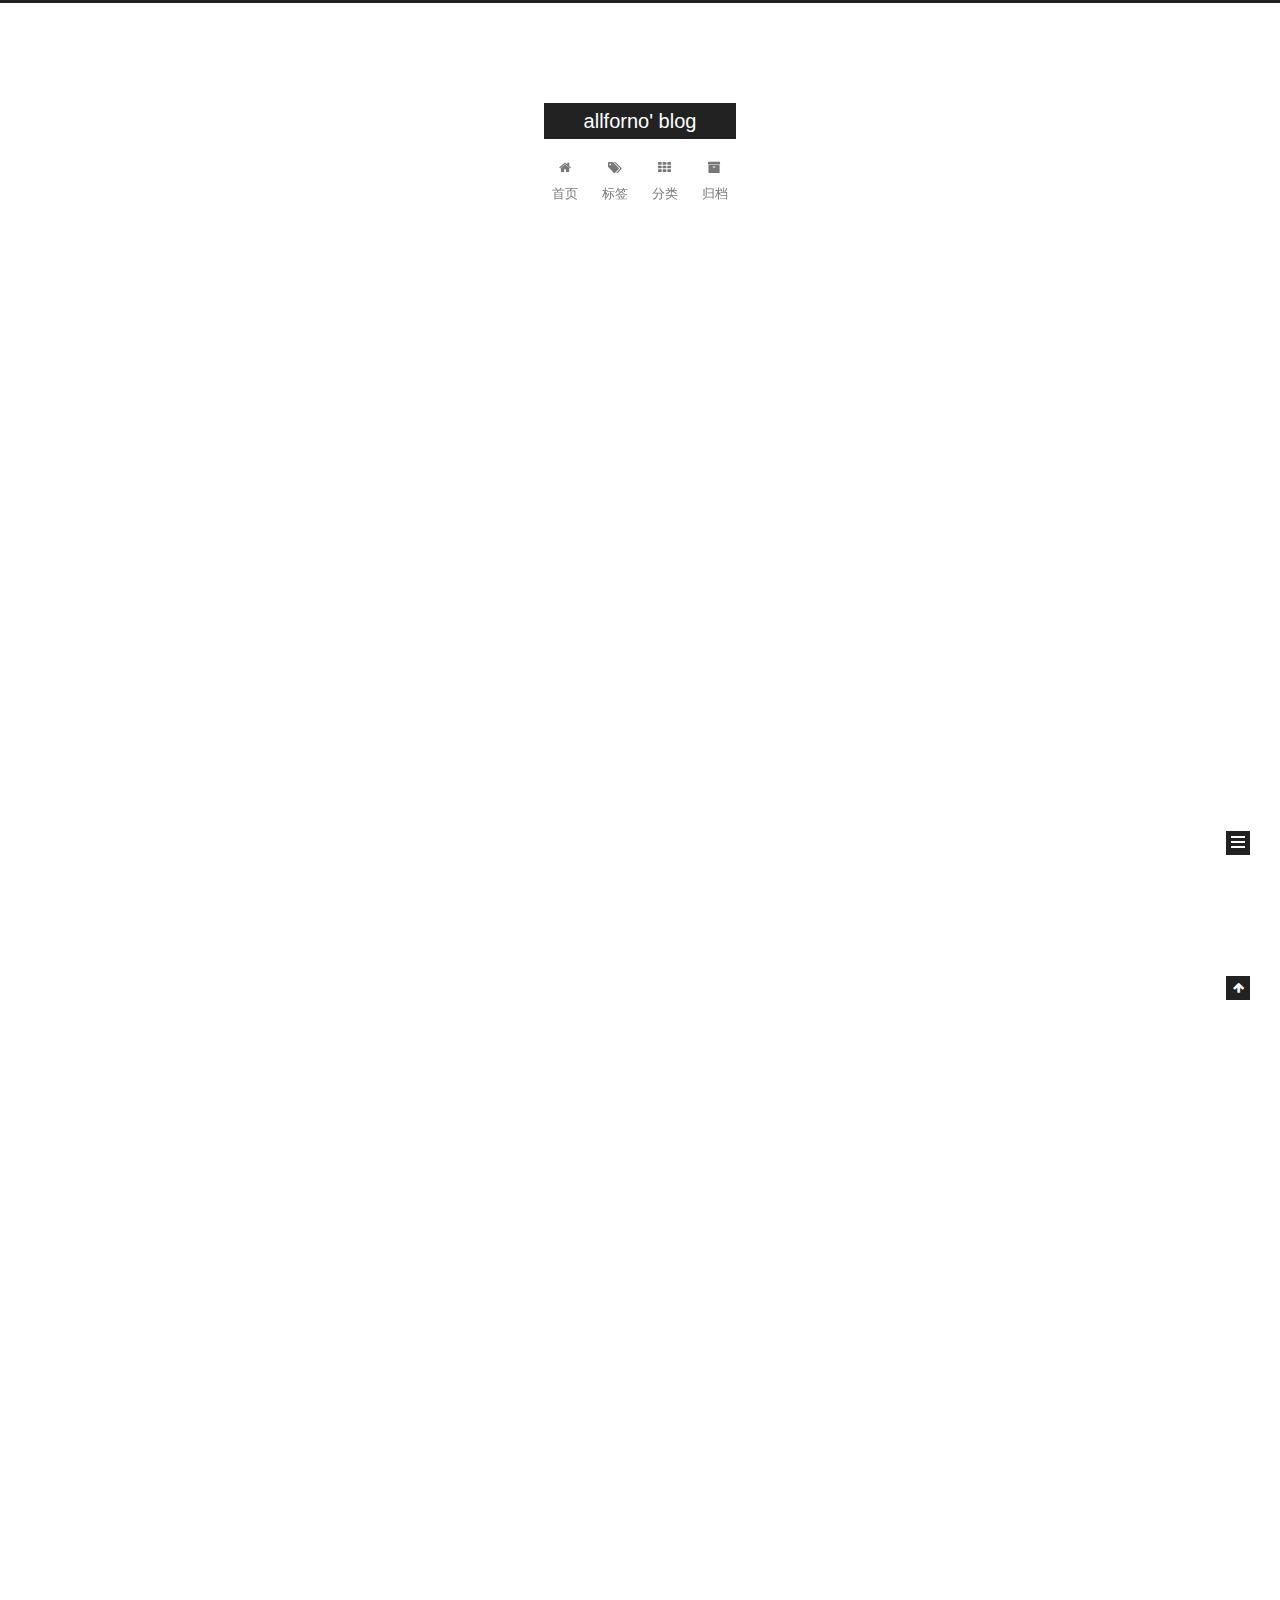
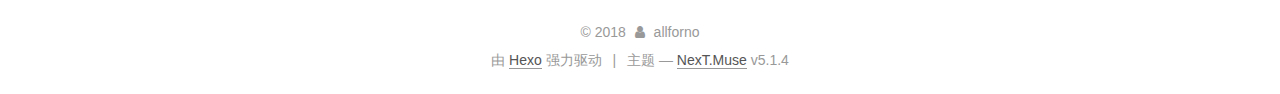
==== commit 161163ac: "Site updated: 2018-10-01 23:13:37" ====
--- a/index.html
+++ b/index.html
@@ -5,7 +5,7 @@
   
 
 
-<html class="theme-next muse use-motion" lang="">
+<html class="theme-next muse use-motion" lang="zh-Hans">
 <head>
   <meta charset="UTF-8"/>
 <meta http-equiv="X-UA-Compatible" content="IE=edge" />
@@ -83,7 +83,7 @@
 <meta property="og:title" content="allforno&#39; blog">
 <meta property="og:url" content="http://yoursite.com/index.html">
 <meta property="og:site_name" content="allforno&#39; blog">
-<meta property="og:locale" content="default">
+<meta property="og:locale" content="zh-Hans">
 <meta name="twitter:card" content="summary">
 <meta name="twitter:title" content="allforno&#39; blog">
 
@@ -101,7 +101,7 @@
     motion: {"enable":true,"async":false,"transition":{"post_block":"fadeIn","post_header":"slideDownIn","post_body":"slideDownIn","coll_header":"slideLeftIn","sidebar":"slideUpIn"}},
     duoshuo: {
       userId: '0',
-      author: 'Author'
+      author: '博主'
     },
     algolia: {
       applicationID: '',
@@ -133,7 +133,7 @@
 
 </head>
 
-<body itemscope itemtype="http://schema.org/WebPage" lang="default">
+<body itemscope itemtype="http://schema.org/WebPage" lang="zh-Hans">
 
   
   
@@ -182,17 +182,37 @@
             
               <i class="menu-item-icon fa fa-fw fa-home"></i> <br />
             
-            Home
+            首页
           </a>
         </li>
       
         
+        <li class="menu-item menu-item-tags">
+          <a href="/tags/" rel="section">
+            
+              <i class="menu-item-icon fa fa-fw fa-tags"></i> <br />
+            
+            标签
+          </a>
+        </li>
+      
+        
+        <li class="menu-item menu-item-categories">
+          <a href="/categories/" rel="section">
+            
+              <i class="menu-item-icon fa fa-fw fa-th"></i> <br />
+            
+            分类
+          </a>
+        </li>
+      
+        
         <li class="menu-item menu-item-archives">
           <a href="/archives/" rel="section">
             
               <i class="menu-item-icon fa fa-fw fa-archive"></i> <br />
             
-            Archives
+            归档
           </a>
         </li>
       
@@ -229,7 +249,7 @@
   
   
   <div class="post-block">
-    <link itemprop="mainEntityOfPage" href="http://yoursite.com/2018/08/13/hello-world/">
+    <link itemprop="mainEntityOfPage" href="http://yoursite.com/2018/09/14/My-first-blog/">
 
     <span hidden itemprop="author" itemscope itemtype="http://schema.org/Person">
       <meta itemprop="name" content="allforno">
@@ -248,7 +268,7 @@
         
           <h1 class="post-title" itemprop="name headline">
                 
-                <a class="post-title-link" href="/2018/08/13/hello-world/" itemprop="url">Hello World</a></h1>
+                <a class="post-title-link" href="/2018/09/14/My-first-blog/" itemprop="url">My first blog</a></h1>
         
 
         <div class="post-meta">
@@ -258,9 +278,151 @@
                 <i class="fa fa-calendar-o"></i>
               </span>
               
-                <span class="post-meta-item-text">Posted on</span>
-              
-              <time title="Post created" itemprop="dateCreated datePublished" datetime="2018-08-13T00:56:02+08:00">
+                <span class="post-meta-item-text">发表于</span>
+              
+              <time title="创建于" itemprop="dateCreated datePublished" datetime="2018-09-14T09:17:47+08:00">
+                2018-09-14
+              </time>
+            
+
+            
+
+            
+          </span>
+
+          
+            <span class="post-category" >
+            
+              <span class="post-meta-divider">|</span>
+            
+              <span class="post-meta-item-icon">
+                <i class="fa fa-folder-o"></i>
+              </span>
+              
+                <span class="post-meta-item-text">分类于</span>
+              
+              
+                <span itemprop="about" itemscope itemtype="http://schema.org/Thing">
+                  <a href="/categories/测试/" itemprop="url" rel="index">
+                    <span itemprop="name">测试</span>
+                  </a>
+                </span>
+
+                
+                
+              
+            </span>
+          
+
+          
+            
+          
+
+          
+          
+
+          
+
+          
+
+          
+
+        </div>
+      </header>
+    
+
+    
+    
+    
+    <div class="post-body" itemprop="articleBody">
+
+      
+      
+
+      
+        
+          
+            <p>我的第一个blog测试。</p>
+
+          
+        
+      
+    </div>
+    
+    
+    
+
+    
+
+    
+
+    
+
+    <footer class="post-footer">
+      
+
+      
+
+      
+
+      
+      
+        <div class="post-eof"></div>
+      
+    </footer>
+  </div>
+  
+  
+  
+  </article>
+
+
+    
+      
+
+  
+
+  
+  
+  
+
+  <article class="post post-type-normal" itemscope itemtype="http://schema.org/Article">
+  
+  
+  
+  <div class="post-block">
+    <link itemprop="mainEntityOfPage" href="http://yoursite.com/2018/08/13/hello-world/">
+
+    <span hidden itemprop="author" itemscope itemtype="http://schema.org/Person">
+      <meta itemprop="name" content="allforno">
+      <meta itemprop="description" content="">
+      <meta itemprop="image" content="/images/avatar.gif">
+    </span>
+
+    <span hidden itemprop="publisher" itemscope itemtype="http://schema.org/Organization">
+      <meta itemprop="name" content="allforno' blog">
+    </span>
+
+    
+      <header class="post-header">
+
+        
+        
+          <h1 class="post-title" itemprop="name headline">
+                
+                <a class="post-title-link" href="/2018/08/13/hello-world/" itemprop="url">Hello World</a></h1>
+        
+
+        <div class="post-meta">
+          <span class="post-time">
+            
+              <span class="post-meta-item-icon">
+                <i class="fa fa-calendar-o"></i>
+              </span>
+              
+                <span class="post-meta-item-text">发表于</span>
+              
+              <time title="创建于" itemprop="dateCreated datePublished" datetime="2018-08-13T00:56:02+08:00">
                 2018-08-13
               </time>
             
@@ -390,14 +552,32 @@
               
                 <a href="/archives/">
               
-                  <span class="site-state-item-count">1</span>
-                  <span class="site-state-item-name">posts</span>
+                  <span class="site-state-item-count">2</span>
+                  <span class="site-state-item-name">日志</span>
                 </a>
               </div>
             
 
             
-
+              
+              
+              <div class="site-state-item site-state-categories">
+                
+                  <span class="site-state-item-count">1</span>
+                  <span class="site-state-item-name">分类</span>
+                
+              </div>
+            
+
+            
+              
+              
+              <div class="site-state-item site-state-tags">
+                
+                  <span class="site-state-item-count">1</span>
+                  <span class="site-state-item-name">标签</span>
+                
+              </div>
             
 
           </nav>
@@ -441,7 +621,7 @@
 </div>
 
 
-  <div class="powered-by">Powered by <a class="theme-link" target="_blank" href="https://hexo.io">Hexo</a></div>
+  <div class="powered-by">由 <a class="theme-link" target="_blank" href="https://hexo.io">Hexo</a> 强力驱动</div>
 
 
 
@@ -449,7 +629,7 @@
 
 
 
-  <div class="theme-info">Theme &mdash; <a class="theme-link" target="_blank" href="https://github.com/iissnan/hexo-theme-next">NexT.Muse</a> v5.1.4</div>
+  <div class="theme-info">主题 &mdash; <a class="theme-link" target="_blank" href="https://github.com/iissnan/hexo-theme-next">NexT.Muse</a> v5.1.4</div>
 
 
 
--- a/css/main.css
+++ b/css/main.css
@@ -1822,7 +1822,7 @@
   width: 4px;
   height: 4px;
   border-radius: 50%;
-  background: #ff52ff;
+  background: #7abed2;
 }
 .links-of-blogroll {
   font-size: 13px;
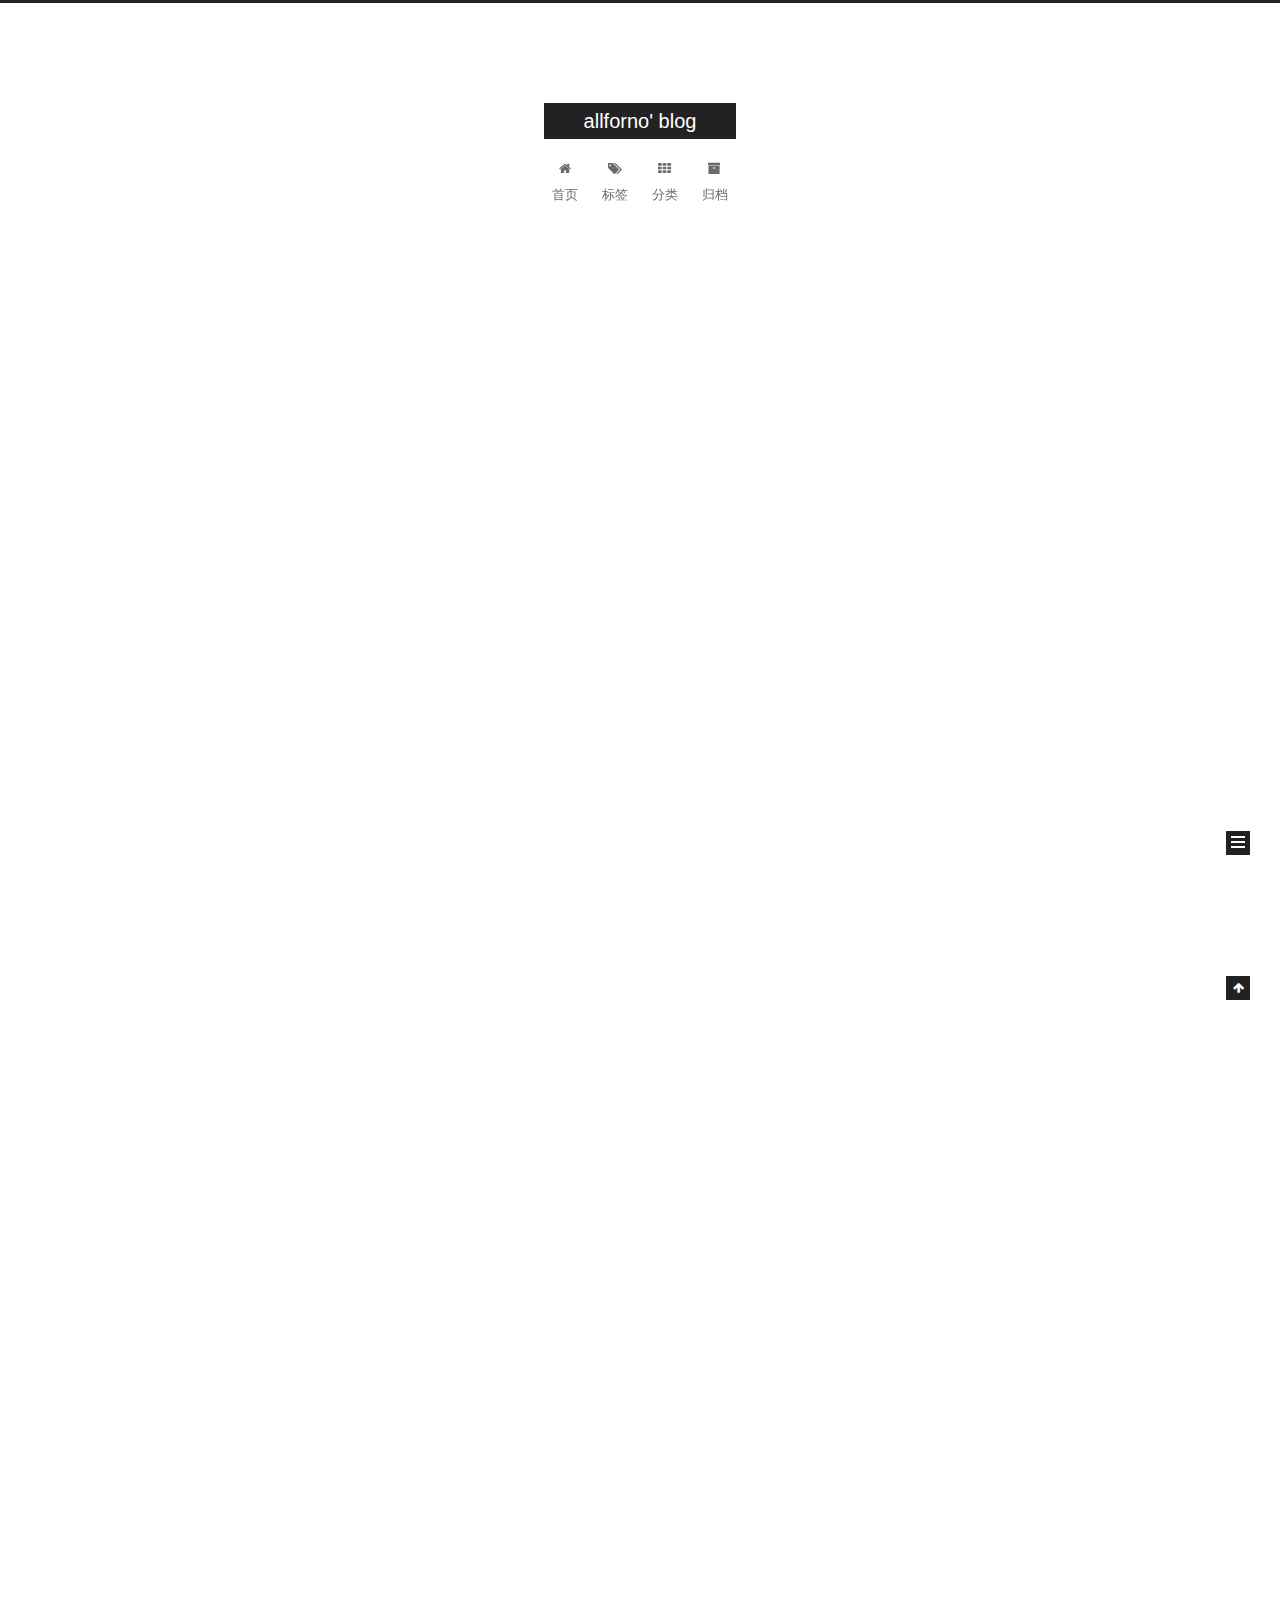
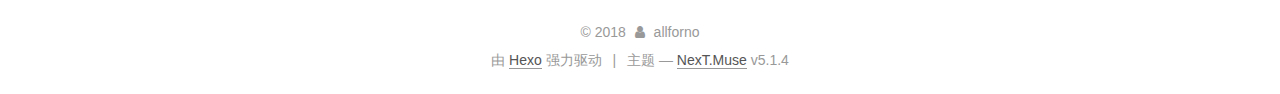
==== commit 3f295d22: "Site updated: 2018-10-01 23:37:31" ====
--- a/index.html
+++ b/index.html
@@ -562,10 +562,10 @@
               
               
               <div class="site-state-item site-state-categories">
-                
+                <a href="/categories/index.html">
                   <span class="site-state-item-count">1</span>
                   <span class="site-state-item-name">分类</span>
-                
+                </a>
               </div>
             
 
@@ -573,10 +573,10 @@
               
               
               <div class="site-state-item site-state-tags">
-                
+                <a href="/tags/index.html">
                   <span class="site-state-item-count">1</span>
                   <span class="site-state-item-name">标签</span>
-                
+                </a>
               </div>
             
 
--- a/css/main.css
+++ b/css/main.css
@@ -1822,7 +1822,7 @@
   width: 4px;
   height: 4px;
   border-radius: 50%;
-  background: #7abed2;
+  background: #b6fe74;
 }
 .links-of-blogroll {
   font-size: 13px;
